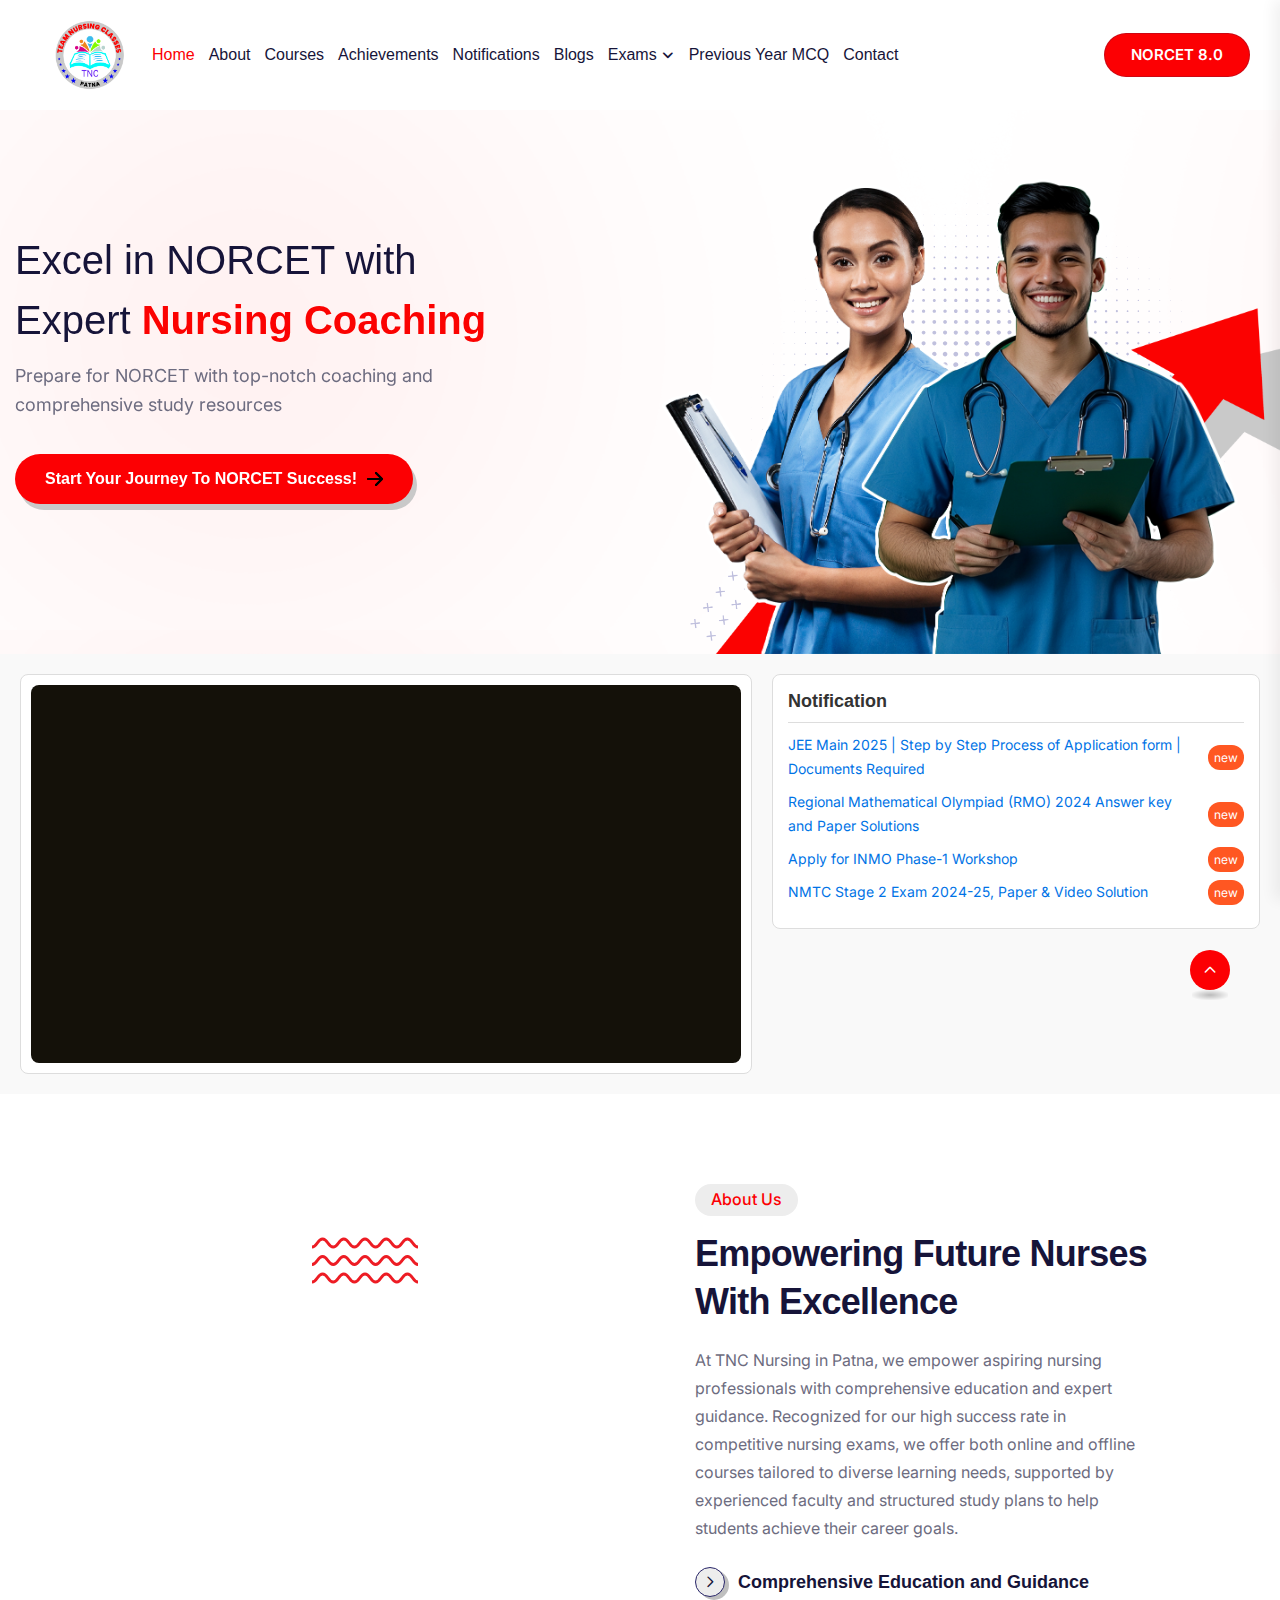
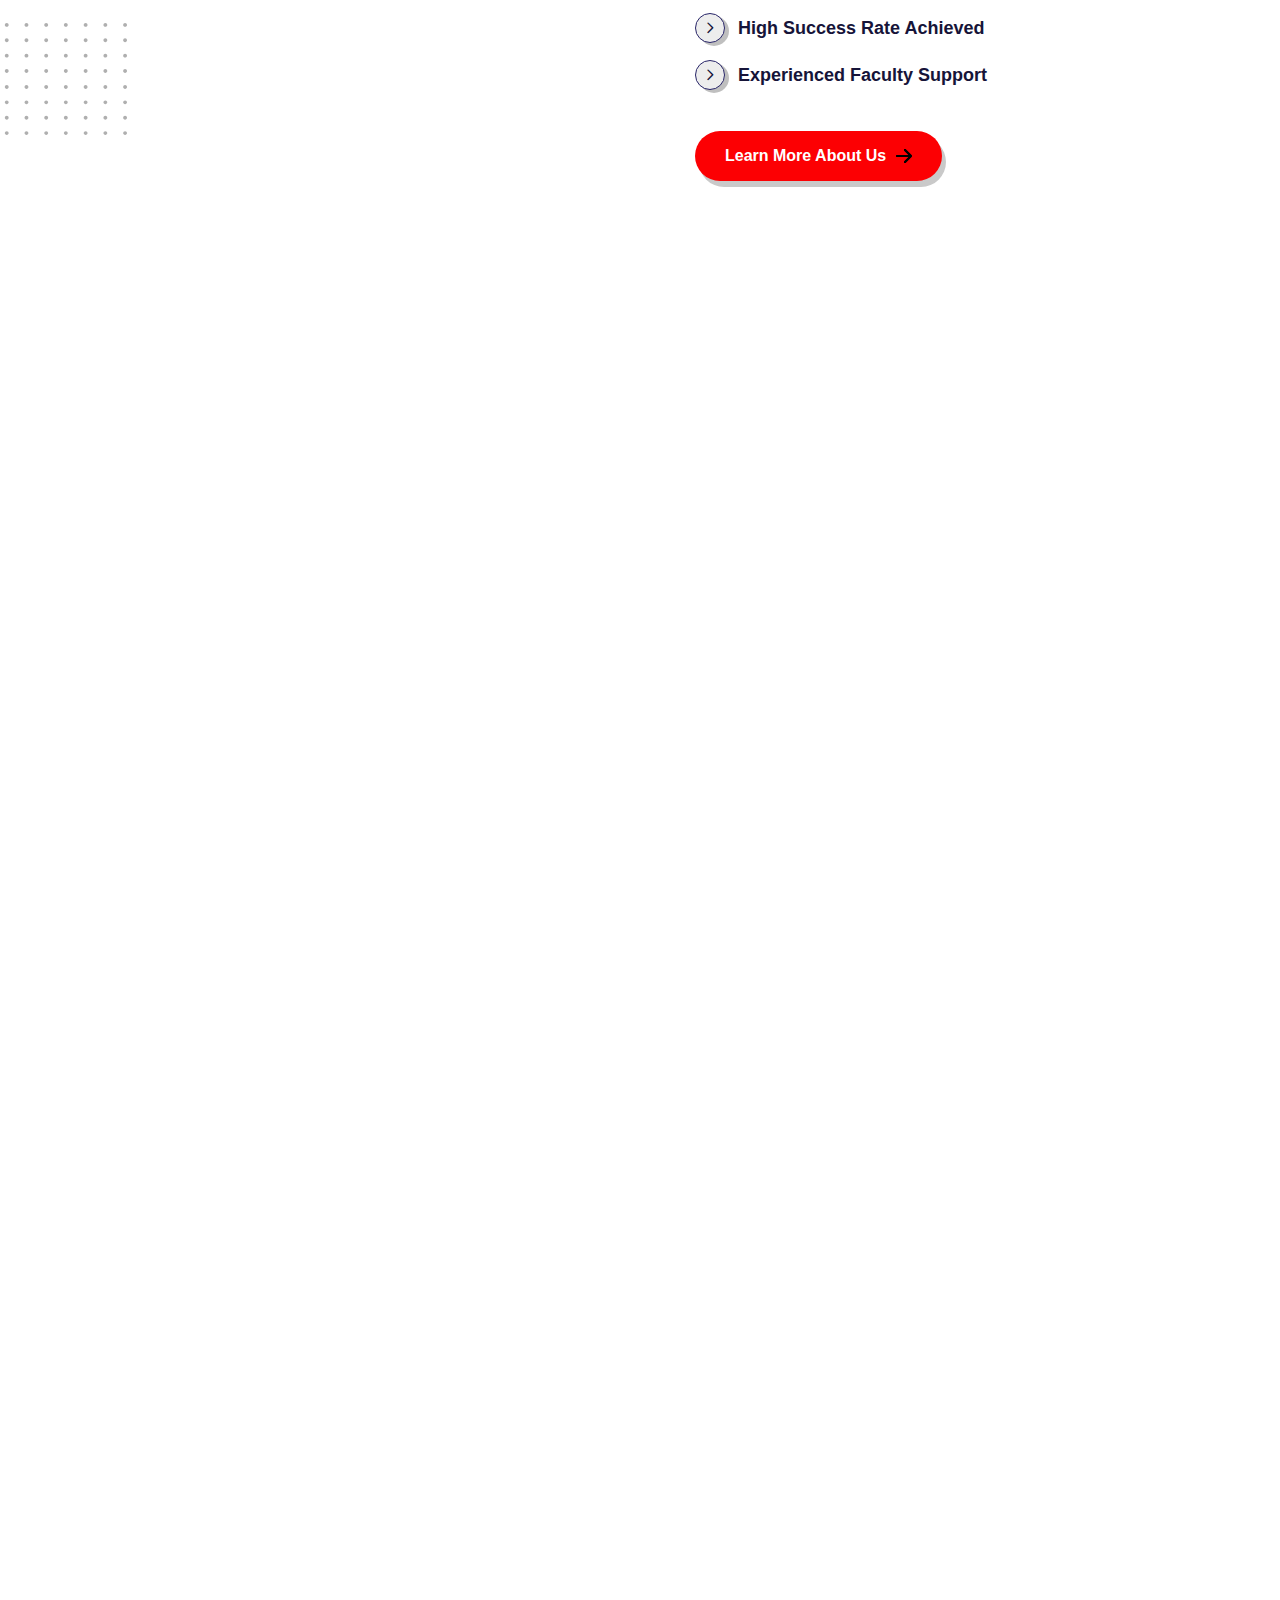
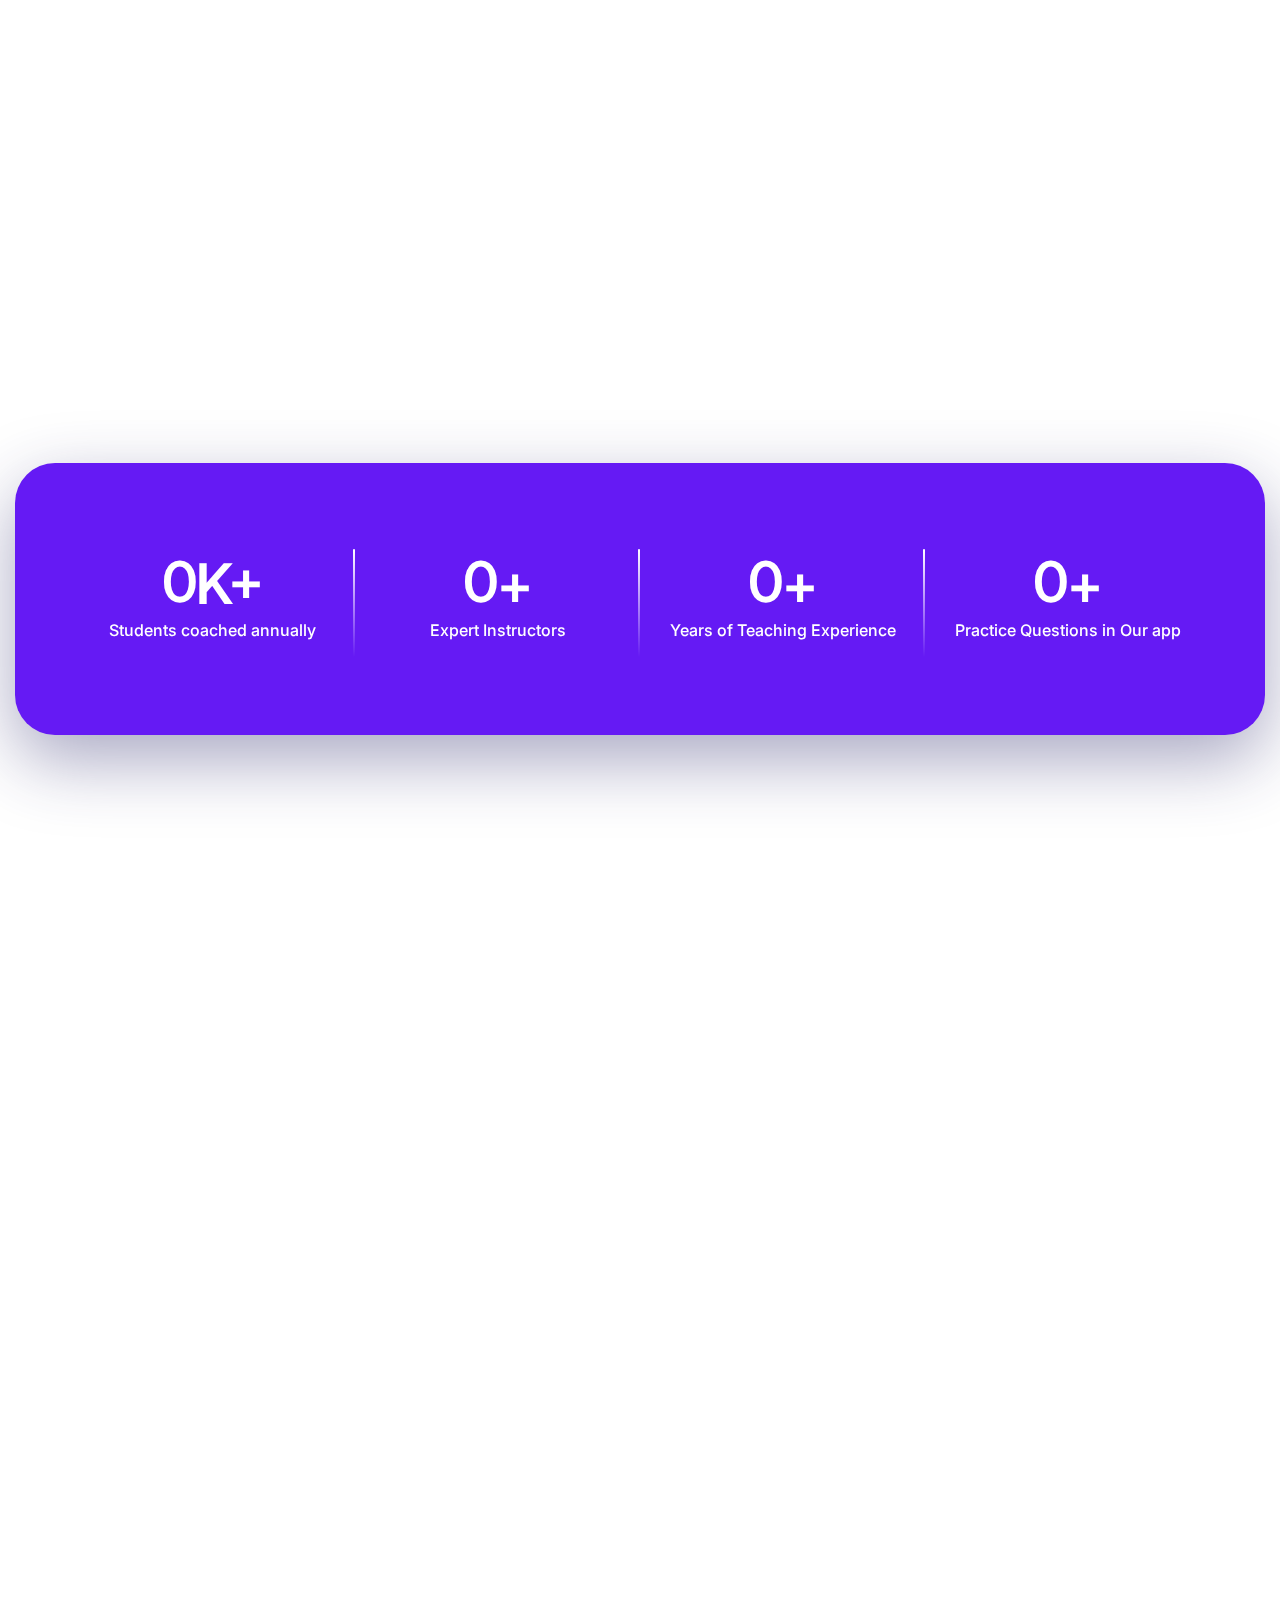
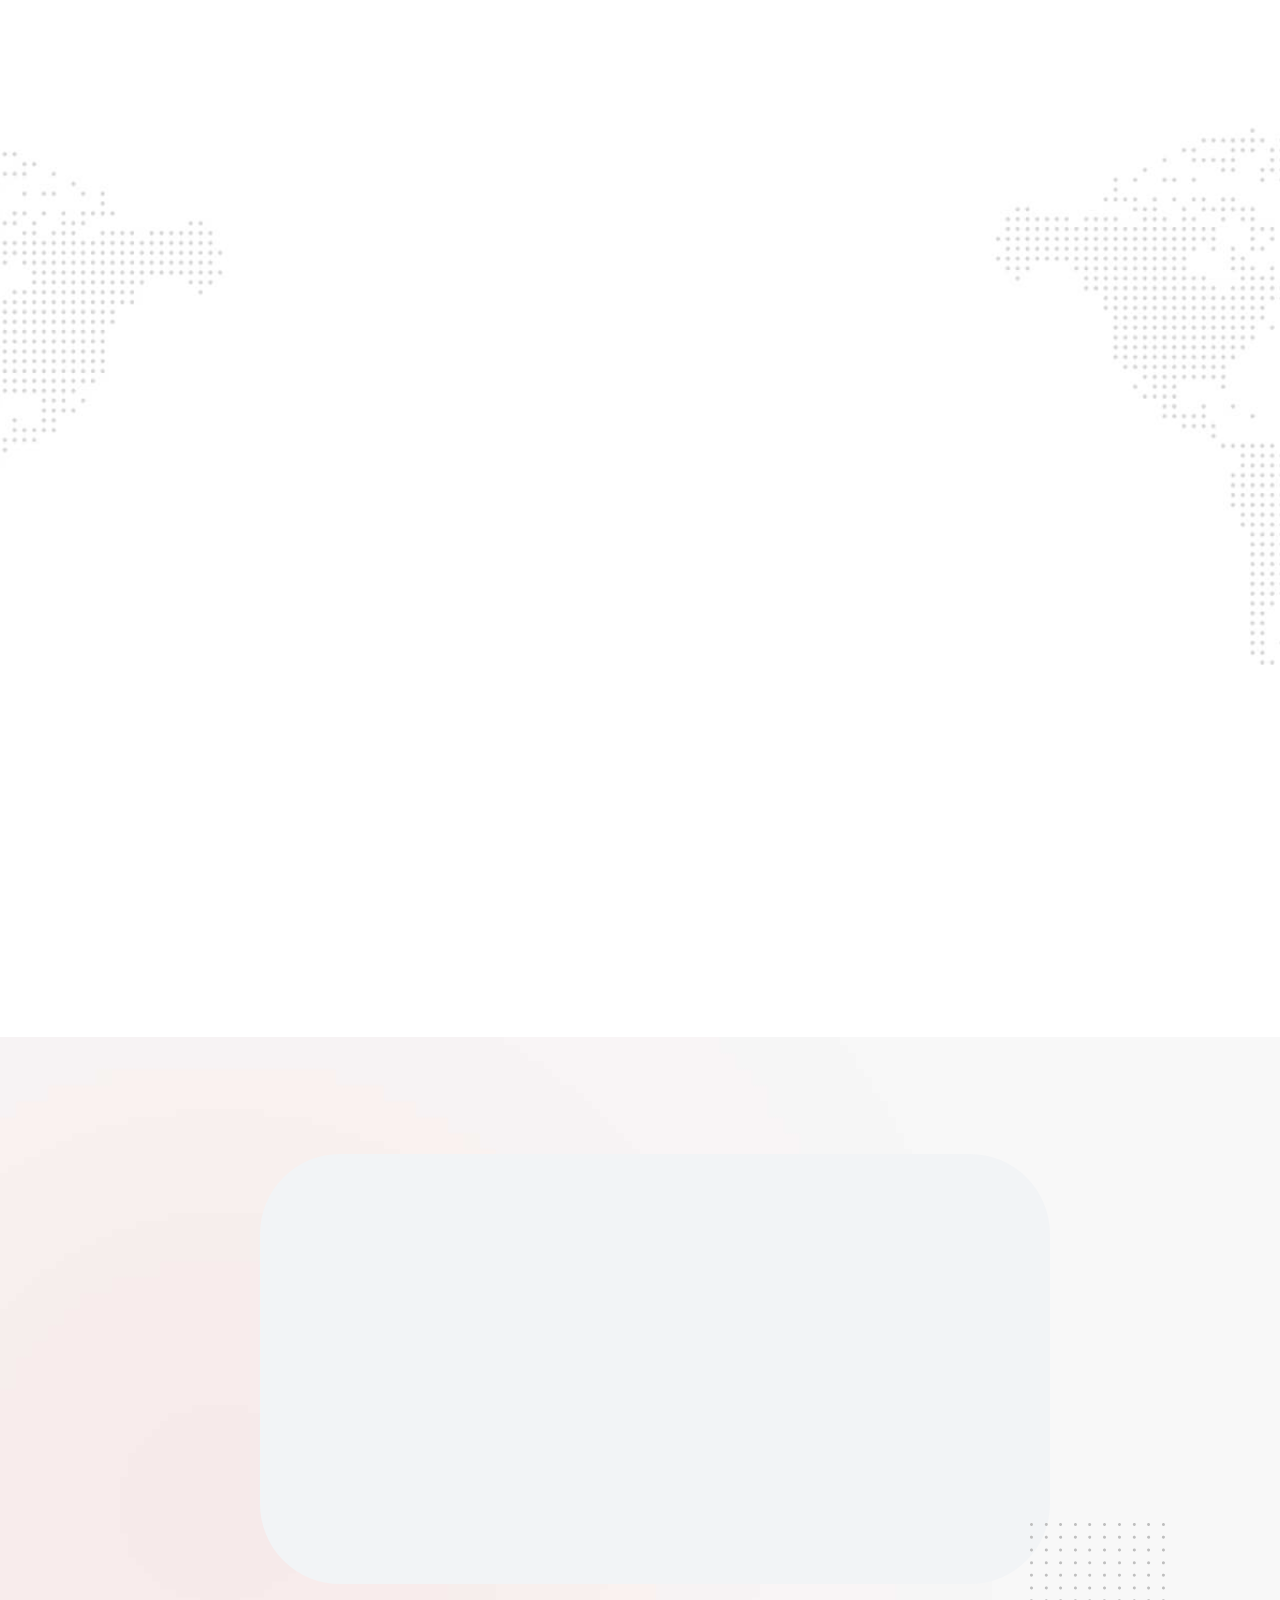
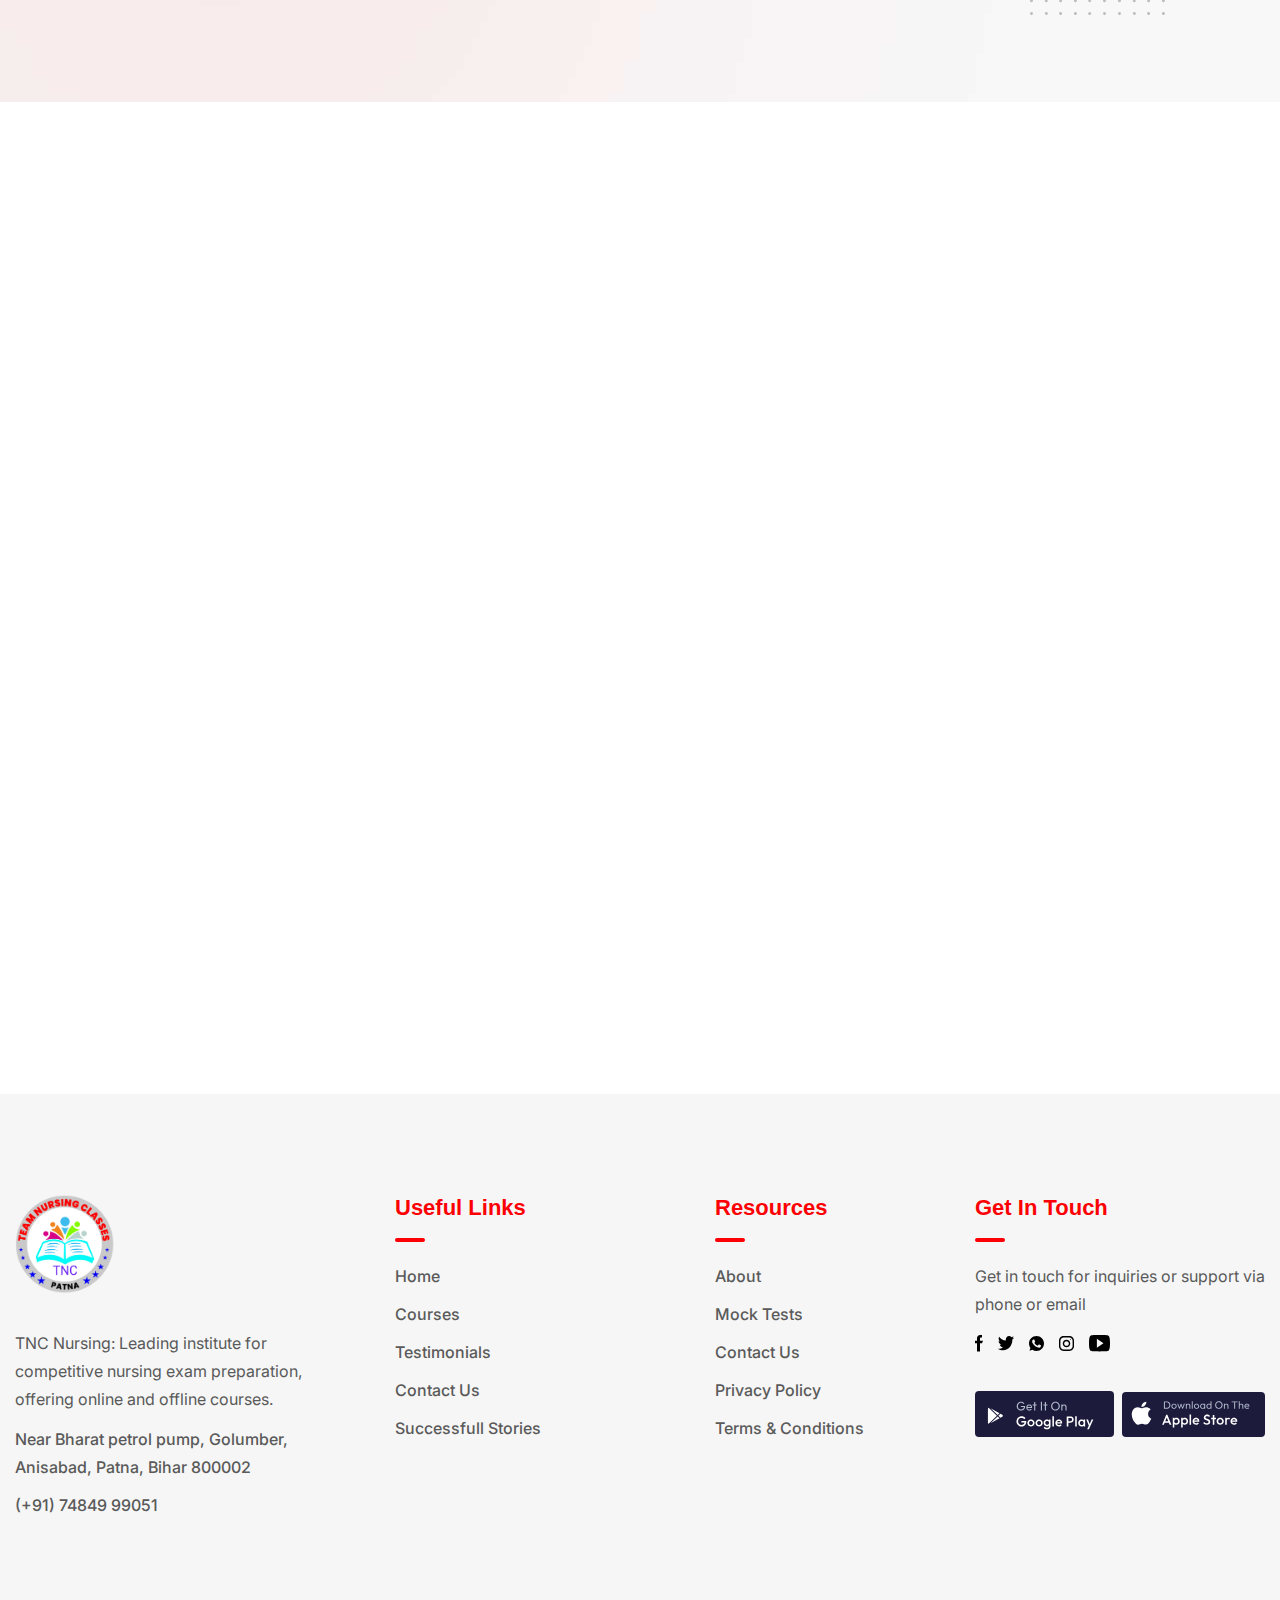
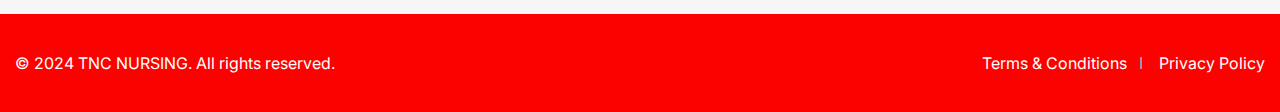
==== index.html @ 0ae8e991 "first commit" ====
<!doctype html>
<html lang="en">

<head>
    <meta charset="utf-8">
    <meta http-equiv="x-ua-compatible" content="ie=edge">
    <title>TNC - Nursing</title>
    <meta name="description" content="">
    <meta name="viewport" content="">

    <link rel="shortcut icon" href="assets/img/favicon.png">

    <!-- CSS here -->
    <link rel="stylesheet" href="assets/css/bootstrap.min.css">
    <link rel="stylesheet" href="assets/css/animate.min.css">
    <link rel="stylesheet" href="assets/css/magnific-popup.css">
    <link rel="stylesheet" href="assets/css/fontawesome-all.min.css">
    <link rel="stylesheet" href="assets/css/flaticon-skillgro.css">
    <link rel="stylesheet" href="assets/css/flaticon-skillgro-new.css">
    <link rel="stylesheet" href="assets/css/swiper-bundle.min.css">
    <link rel="stylesheet" href="assets/css/default-icons.css">
    <link rel="stylesheet" href="assets/css/select2.min.css">
    <link rel="stylesheet" href="assets/css/odometer.css">
    <link rel="stylesheet" href="assets/css/aos.css">
    <link rel="stylesheet" href="assets/css/plyr.css">
    <link rel="stylesheet" href="assets/css/spacing.css">
    <link rel="stylesheet" href="assets/css/main.css">

    <style>
        .video-container {
            position: relative;
            padding-bottom: 56.25%;
            /* 16:9 aspect ratio */
            height: 0;
            overflow: hidden;
            max-width: 100%;
            background: #000;
            margin-bottom: 20px;
        }

        .video-container iframe {
            position: absolute;
            top: 0;
            left: 0;
            width: 100%;
            height: 100%;
        }

        .video-play-button {
            position: absolute;
            z-index: 10;
            top: 50%;
            left: 50%;
            transform: translateX(-50%) translateY(-50%);
            box-sizing: content-box;
            display: block;
            width: 32px;
            height: 44px;
            padding: 18px 20px 18px 28px;
        }

        .video-play-button:before {
            content: "";
            position: absolute;
            z-index: 0;
            left: 50%;
            top: 50%;
            transform: translateX(-50%) translateY(-50%);
            display: block;
            width: 55px;
            height: 55px;
            background: #eb2055;
            border-radius: 50%;
            animation: pulse-border 1100ms ease-out infinite;
        }

        .video-play-button:after {
            content: "";
            position: absolute;
            z-index: 1;
            left: 50%;
            top: 50%;
            transform: translateX(-50%) translateY(-50%);
            display: block;
            width: 60px;
            height: 60px;
            background: #eb2055;
            border-radius: 50%;
            transition: all 200ms;
        }

        .video-play-button span {
            display: block;
            position: relative;
            z-index: 3;
            width: 0;
            height: 0;
            border-left: 19px solid #fff;
            border-top: 12px solid transparent;
            border-bottom: 12px solid transparent;
            top: 10px;
            left: 5px;
        }

        @keyframes pulse-border {
            0% {
                transform: translateX(-50%) translateY(-50%) translateZ(0) scale(1);
                opacity: 1;
            }

            100% {
                transform: translateX(-50%) translateY(-50%) translateZ(0) scale(1.5);
                opacity: 0;
            }
        }
    </style>

</head>

<body>

    <!-- Scroll-top -->
    <button class="scroll__top scroll-to-target" data-target="html">
        <i class="tg-flaticon-arrowhead-up"></i>
    </button>
    <!-- Scroll-top-end-->

    <!-- header-area -->
    <header>
        <!-- <div class="tg-header__top">
            <div class="container custom-container">
                <div class="row">
                    <div class="col-lg-6">
                        <ul class="tg-header__top-info list-wrap">
                            <li><img src="assets/img/icons/map_marker.svg" alt="Icon"> <span>589 5th Ave, NY 10024, USA</span></li>
                            <li><img src="assets/img/icons/envelope.svg" alt="Icon"> <a href="mailto:info@skillgrodemo.com">info@skillgrodemo.com</a></li>
                        </ul>
                    </div>
                    <div class="col-lg-6">
                        <div class="tg-header__top-right">
                            <div class="tg-header__phone">
                                <img src="assets/img/icons/phone.svg" alt="Icon">Call us: <a href="tel:0123456789">+123 599 8989</a>
                            </div>
                            <ul class="tg-header__top-social list-wrap">
                                <li>Follow Us On :</li>
                                <li><a href="#"><i class="fab fa-facebook-f"></i></a></li>
                                <li><a href="#"><i class="fab fa-twitter"></i></a></li>
                                <li><a href="#"><i class="fab fa-whatsapp"></i></a></li>
                                <li><a href="#"><i class="fab fa-linkedin-in"></i></a></li>
                                <li><a href="#"><i class="fab fa-youtube"></i></a></li>
                            </ul>
                        </div>
                    </div>
                </div>
            </div>
        </div> -->
        <div id="header-fixed-height"></div>
        <div id="sticky-header" class="tg-header__area">
            <div class="container custom-container">
                <div class="row">
                    <div class="col-12">
                        <div class="tgmenu__wrap">
                            <nav class="tgmenu__nav">
                                <div class="logo">
                                    <a href="index.html"><img src="assets/img/TNC-logo.png" alt="Logo"
                                            style="width: 70px; margin-left: 40px;"></a>
                                </div>
                                <div class="tgmenu__navbar-wrap tgmenu__main-menu d-none d-xl-flex">
                                    <ul>
                                        <li class="active">
                                            <a href="index.html">Home</a>
                                        </li>
                                        <li>
                                            <a href="about-us.html">About</a>
                                        </li>
                                        <li>
                                            <a href="courses.html">Courses</a>
                                        </li>
                                        <li>
                                            <a href="achievements.html">Achievements</a>
                                        </li>
                                        <li>
                                            <a href="announcements.html">Notifications</a>
                                        </li>
                                        <li>
                                            <a href="blogs.html">Blogs</a>
                                        </li>
                                        <li class="menu-item-has-children"><a href="#">Exams</a>
                                            <ul class="sub-menu">
                                                <li><a href="norcet-exam-details.html">AIIMS NORCET</a></li>
                                                <li><a href="#">Nursing Officer Exams</a></li>
                                                <li><a href="#">CHO</a></li>
                                            </ul>
                                        </li>
                                        <li>
                                            <a href="previous-year-mcq.html">Previous year MCQ</a>
                                        </li>
                                        <li>
                                            <a href="contact.html">Contact</a>
                                        </li>
                                    </ul>
                                </div>
                                <div class="tgmenu__action">
                                    <ul class="list-wrap">
                                        <li class="header-btn login-btn">
                                            <a href="#">NORCET 8.0</a>
                                        </li>
                                    </ul>
                                </div>
                                <!-- <div class="tgmenu__search d-none d-md-block"> 
                                    <form action="#" class="tgmenu__search-form">
                                        <div class="input-grp">
                                            <input type="text" placeholder="Search For Course . . .">
                                            <button type="submit"><i class="flaticon-search"></i></button>
                                        </div>
                                    </form>
                                </div> -->
                                <div class="mobile-nav-toggler"><i class="tg-flaticon-menu-1"></i></div>
                            </nav>
                        </div>
                        <!-- Mobile Menu  -->
                        <div class="tgmobile__menu">
                            <nav class="tgmobile__menu-box">
                                <div class="close-btn"><i class="tg-flaticon-close-1"></i></div>
                                <div class="nav-logo">
                                    <a href="index.html"><img src="assets/img/TNC-logo.png" alt="Logo"></a>
                                </div>
                                <div class="tgmobile__search">
                                    <form action="#">
                                        <input type="text" placeholder="Search here...">
                                        <button><i class="fas fa-search"></i></button>
                                    </form>
                                </div>
                                <div class="tgmobile__menu-outer">
                                    <!--Here Menu Will Come Automatically Via Javascript / Same Menu as in Header-->
                                </div>
                                <div class="social-links">
                                    <ul class="list-wrap">
                                        <li><a href="#"><i class="fab fa-facebook-f"></i></a></li>
                                        <li><a href="#"><i class="fab fa-twitter"></i></a></li>
                                        <li><a href="#"><i class="fab fa-instagram"></i></a></li>
                                        <li><a href="#"><i class="fab fa-linkedin-in"></i></a></li>
                                        <li><a href="#"><i class="fab fa-youtube"></i></a></li>
                                    </ul>
                                </div>
                            </nav>
                        </div>
                        <div class="tgmobile__menu-backdrop"></div>
                        <!-- End Mobile Menu -->
                    </div>
                </div>
            </div>
        </div>
    </header>
    <!-- header-area-end -->

    <!-- Popup form starts  -->
    <div class="popup-overlay" id="popupOverlay">
        <div class="popup-content">
            <button class="popup-close-btn" id="popupCloseBtn">&times;</button>
            <h2 class="popup-title">Stay Updated!</h2>
            <p class="popup-description">Subscribe to our newsletter and get the latest updates.</p>
            <form class="popup-form" id="popupForm">
                <input type="text" id="popupName" class="popup-input" placeholder="Your Name" required />
                <input type="email" id="popupEmail" class="popup-input" placeholder="Your Email" required />
                <button type="submit" class="popup-submit-btn">Subscribe</button>
            </form>
        </div>
    </div>
    <!-- Popup form ends -->

    <!-- main-area -->
    <main class="main-area fix">

        <!-- banner-area -->
        <section class="banner-area banner-bg tg-motion-effects" data-background="assets/img/banner/banner_bg.png">
            <div class="container">
                <div class="row justify-content-between align-items-start">
                    <div class="col-xl-5 col-lg-6">
                        <div class="banner__content">
                            <h3 class="title tg-svg" data-aos="fade-right" data-aos-delay="400">
                                Excel in NORCET with
                                <br>Expert <b style="color: #fb0201;">Nursing Coaching</b>
                            </h3>
                            <p data-aos="fade-right" data-aos-delay="600">Prepare for NORCET with top-notch coaching and
                                comprehensive study resources</p>
                            <div class="banner__btn-wrap" data-aos="fade-right" data-aos-delay="800">
                                <a href="contact.html" class="btn arrow-btn">Start Your Journey to NORCET Success!<img
                                        src="assets/img/icons/right_arrow.svg" alt="img" class="injectable"></a>
                            </div>
                        </div>
                    </div>
                    <div class="col-lg-6">
                        <div class="banner__images">
                            <img src="assets/img/banner/banner_img.png" alt="img" class="main-img" data-aos="fade-up"
                                data-aos-delay="200">
                            <div class="shape big-shape" data-aos="fade-up-right" data-aos-delay="600">
                                <img src="assets/img/banner/banner_shape01.png" alt="shape" class="tg-motion-effects1">
                            </div>
                            <img src="assets/img/banner/bg_dots.svg" alt="shape" class="shape bg-dots">
                            <img src="assets/img/banner/banner_shape02.png" alt="shape"
                                class="shape small-shape tg-motion-effects3">
                        </div>
                    </div>
                </div>
            </div>
            <!-- <img src="assets/img/banner/banner_shape01.svg" alt="shape" class="line-shape" data-aos="fade-right" data-aos-delay="1600"> -->
        </section>
        <!-- banner-area-end -->

        <!-- New Section starts  -->
        <section class="custom-section">
            <div class="custom-section-grid">
                <!-- Video Slider Section -->
                <div class="custom-video-slider">
                    <div class="custom-swiper-container">
                        <div class="swiper-wrapper">
                            <!-- Video 1 -->
                            <div class="swiper-slide">
                                <iframe src="https://www.youtube.com/embed/dQw4w9WgXcQ" title="YouTube video"
                                    class="custom-video-iframe" frameborder="0"
                                    allow="accelerometer; autoplay; clipboard-write; encrypted-media; gyroscope; picture-in-picture"
                                    allowfullscreen></iframe>
                            </div>
                            <!-- Video 2 -->
                            <div class="swiper-slide">
                                <iframe src="https://www.youtube.com/embed/3JZ_D3ELwOQ" title="YouTube video"
                                    class="custom-video-iframe" frameborder="0"
                                    allow="accelerometer; autoplay; clipboard-write; encrypted-media; gyroscope; picture-in-picture"
                                    allowfullscreen></iframe>
                            </div>
                            <!-- Video 3 -->
                            <div class="swiper-slide">
                                <iframe src="https://www.youtube.com/embed/tgbNymZ7vqY" title="YouTube video"
                                    class="custom-video-iframe" frameborder="0"
                                    allow="accelerometer; autoplay; clipboard-write; encrypted-media; gyroscope; picture-in-picture"
                                    allowfullscreen></iframe>
                            </div>
                        </div>

                        <!-- Swiper Navigation -->
                        <div class="custom-swiper-button-next"></div>
                        <div class="custom-swiper-button-prev"></div>
                    </div>
                </div>

                <!-- Notification Section -->
                <div class="custom-notifications">
                    <h3 class="custom-notifications-title">Notification</h3>
                    <ul class="custom-notifications-list">
                        <li class="custom-notification-item">
                            <a href="#" class="custom-notification-link">
                                JEE Main 2025 | Step by Step Process of Application form | Documents Required
                                <span class="custom-badge">new</span>
                            </a>
                        </li>
                        <li class="custom-notification-item">
                            <a href="#" class="custom-notification-link">
                                Regional Mathematical Olympiad (RMO) 2024 Answer key and Paper Solutions
                                <span class="custom-badge">new</span>
                            </a>
                        </li>
                        <li class="custom-notification-item">
                            <a href="#" class="custom-notification-link">
                                Apply for INMO Phase-1 Workshop
                                <span class="custom-badge">new</span>
                            </a>
                        </li>
                        <li class="custom-notification-item">
                            <a href="#" class="custom-notification-link">
                                NMTC Stage 2 Exam 2024-25, Paper & Video Solution
                                <span class="custom-badge">new</span>
                            </a>
                        </li>
                    </ul>
                </div>
            </div>
        </section>
        <!-- New section ends  -->

        <!-- choose-area -->
        <section class="choose__area-four tg-motion-effects section-py-140">
            <div class="container">
                <div class="row align-items-center justify-content-center">
                    <div class="col-lg-6 col-md-10">
                        <div class="choose__img-four">
                            <div class="left__side">
                                <img src="assets/img/others/h7_choose_img01.jpg" alt="img" data-aos="fade-down"
                                    data-aos-delay="200">
                                <img src="assets/img/others/h7_choose_img02.jpg" alt="img" data-aos="fade-up"
                                    data-aos-delay="200">
                            </div>
                            <div class="right__side" data-aos="fade-left" data-aos-delay="400">
                                <img src="assets/img/others/h7_choose_img03.jpg" alt="img">
                                <a href="https://youtu.be/Txk7RiL9i0Y?si=NzRyi4B-Pbv5OBOJ" class="popup-video"><i
                                        class="fas fa-play"></i></a>
                            </div>
                            <img src="assets/img/others/h7_choose_shape01.svg" alt="shape"
                                class="shape shape-one tg-motion-effects4">
                            <img src="assets/img/others/h7_choose_shape02.svg" alt="shape" class="shape shape-two">
                            <!-- <img src="assets/img/others/h7_choose_shape03.svg" alt="shape" class="shape shape-three tg-motion-effects7"> -->
                        </div>
                    </div>
                    <div class="col-lg-6">
                        <div class="choose__content-four">
                            <div class="section__title mb-20">
                                <span class="sub-title">About Us</span>
                                <h2 class="title bold">Empowering Future Nurses with Excellence</h2>
                            </div>
                            <p>At TNC Nursing in Patna, we empower aspiring nursing professionals with comprehensive
                                education and expert guidance. Recognized for our high success rate in competitive
                                nursing exams, we offer both online and offline courses tailored to diverse learning
                                needs, supported by experienced faculty and structured study plans to help students
                                achieve their career goals.</p>
                            <ul class="about__info-list list-wrap">
                                <li class="about__info-list-item">
                                    <i class="flaticon-angle-right"></i>
                                    <p class="content">Comprehensive Education and Guidance</p>
                                </li>
                                <li class="about__info-list-item">
                                    <i class="flaticon-angle-right"></i>
                                    <p class="content">High Success Rate Achieved</p>
                                </li>
                                <li class="about__info-list-item">
                                    <i class="flaticon-angle-right"></i>
                                    <p class="content">Experienced Faculty Support</p>
                                </li>
                            </ul>
                            <div class="tg-button-wrap">
                                <a href="about-us.html" class="btn arrow-btn">Learn More About Us<img
                                        src="assets/img/icons/right_arrow.svg" alt="img" class="injectable"></a>
                            </div>
                        </div>
                    </div>
                </div>
            </div>
        </section>
        <!-- choose-area-end -->



        <!-- course-area -->
        <section class="courses-area section-pt-120 section-pb-90" data-background="assets/img/bg/courses_bg.jpg"
            data-aos="fade-up" data-aos-delay="200">
            <div class="container">
                <div class="section__title-wrap">
                    <div class="row justify-content-center">
                        <div class="col-lg-6">
                            <div class="section__title text-center mb-40">
                                <span class="sub-title">Our Courses</span>
                                <h2 class="title">Unlock Your Potential with Our Courses!</h2>
                                <p class="desc">Explore our diverse courses designed to equip you with the knowledge and
                                    skills needed for a successful nursing career. </p>
                            </div>
                        </div>
                    </div>
                </div>
                <div class="tab-content" id="courseTabContent" data-aos="fade-up" data-aos-delay="400">
                    <div class="tab-pane fade show active" id="all-tab-pane" role="tabpanel" aria-labelledby="all-tab"
                        tabindex="0">
                        <div class="swiper courses-swiper-active">
                            <div class="swiper-wrapper">
                                <div class="swiper-slide">
                                    <div class="courses__item shine__animate-item">
                                        <div class="courses__item-thumb">
                                            <a href="course-details.html" class="shine__animate-link">
                                                <img src="assets/img/courses/course_thumb01.jpg" alt="img">
                                            </a>
                                        </div>
                                        <div class="courses__item-content">
                                            <ul class="courses__item-meta list-wrap">
                                                <li class="courses__item-tag">
                                                    <a href="course.html">NORCET</a>
                                                </li>
                                                <!-- <li class="avg-rating"><i class="fas fa-star"></i> (4.8 Reviews)</li> -->
                                            </ul>
                                            <h5 class="title"><a href="course-details.html">NORCET Preparation Course
                                                    2024</a></h5>
                                            <p class="author">Intensive training for success in the NORCET exam awaits
                                                you</p>
                                            <div class="courses__item-bottom">
                                                <div class="button">
                                                    <a href="course-details.html">
                                                        <span class="text">Enroll Now</span>
                                                        <i class="flaticon-arrow-right"></i>
                                                    </a>
                                                </div>
                                                <!-- <h5 class="price">$15.00</h5> -->
                                            </div>
                                        </div>
                                    </div>
                                </div>
                                <div class="swiper-slide">
                                    <div class="courses__item shine__animate-item">
                                        <div class="courses__item-thumb">
                                            <a href="course-details.html" class="shine__animate-link">
                                                <img src="assets/img/courses/course_thumb02.jpg" alt="img">
                                            </a>
                                        </div>
                                        <div class="courses__item-content">
                                            <ul class="courses__item-meta list-wrap">
                                                <li class="courses__item-tag">
                                                    <a href="course.html">Nursing</a>
                                                </li>
                                                <!-- <li class="avg-rating"><i class="fas fa-star"></i> (4.5 Reviews)</li> -->
                                            </ul>
                                            <h5 class="title"><a href="course-details.html">RRB Staff Nursing Exam 2024
                                                    Preparation</a></h5>
                                            <p class="author">Focused training for success in RRB Staff Nurse exams</p>
                                            <div class="courses__item-bottom">
                                                <div class="button">
                                                    <a href="course-details.html">
                                                        <span class="text">Enroll Now</span>
                                                        <i class="flaticon-arrow-right"></i>
                                                    </a>
                                                </div>
                                            </div>
                                        </div>
                                    </div>
                                </div>
                                <div class="swiper-slide">
                                    <div class="courses__item shine__animate-item">
                                        <div class="courses__item-thumb">
                                            <a href="course-details.html" class="shine__animate-link">
                                                <img src="assets/img/courses/course_thumb03.jpg" alt="img">
                                            </a>
                                        </div>
                                        <div class="courses__item-content">
                                            <ul class="courses__item-meta list-wrap">
                                                <li class="courses__item-tag">
                                                    <a href="course.html">Nursing</a>
                                                </li>
                                            </ul>
                                            <h5 class="title"><a href="course-details.html">KGMU Nursing Exam
                                                    Preparation 2024</a></h5>
                                            <p class="author">Comprehensive preparation for KGMU nursing entrance exam
                                                success</p>
                                            <div class="courses__item-bottom">
                                                <div class="button">
                                                    <a href="course-details.html">
                                                        <span class="text">Enroll Now</span>
                                                        <i class="flaticon-arrow-right"></i>
                                                    </a>
                                                </div>
                                            </div>
                                        </div>
                                    </div>
                                </div>
                                <div class="swiper-slide">
                                    <div class="courses__item shine__animate-item">
                                        <div class="courses__item-thumb">
                                            <a href="course-details.html" class="shine__animate-link">
                                                <img src="assets/img/courses/course_thumb04.jpg" alt="img">
                                            </a>
                                        </div>
                                        <div class="courses__item-content">
                                            <ul class="courses__item-meta list-wrap">
                                                <li class="courses__item-tag">
                                                    <a href="course.html">Nursing</a>
                                                </li>
                                            </ul>
                                            <h5 class="title"><a href="course-details.html">State-level Nursing Exam
                                                    Preparation 2024</a></h5>
                                            <p class="author">Tailored courses to excel in state-specific nursing
                                                entrance exams</p>
                                            <div class="courses__item-bottom">
                                                <div class="button">
                                                    <a href="course-details.html">
                                                        <span class="text">Enroll Now</span>
                                                        <i class="flaticon-arrow-right"></i>
                                                    </a>
                                                </div>
                                            </div>
                                        </div>
                                    </div>
                                </div>
                                <div class="swiper-slide">
                                    <div class="courses__item shine__animate-item">
                                        <div class="courses__item-thumb">
                                            <a href="course-details.html" class="shine__animate-link">
                                                <img src="assets/img/courses/course_thumb05.jpg" alt="img">
                                            </a>
                                        </div>
                                        <div class="courses__item-content">
                                            <ul class="courses__item-meta list-wrap">
                                                <li class="courses__item-tag">
                                                    <a href="course.html">NORCET</a>
                                                </li>
                                            </ul>
                                            <h5 class="title"><a href="course-details.html">NORCET Preparation Course
                                                    2024</a></h5>
                                            <p class="author">Intensive training for success in the NORCET exam awaits
                                                you</p>
                                            <div class="courses__item-bottom">
                                                <div class="button">
                                                    <a href="course-details.html">
                                                        <span class="text">Enroll Now</span>
                                                        <i class="flaticon-arrow-right"></i>
                                                    </a>
                                                </div>
                                            </div>
                                        </div>
                                    </div>
                                </div>
                                <div class="swiper-slide">
                                    <div class="courses__item shine__animate-item">
                                        <div class="courses__item-thumb">
                                            <a href="course-details.html" class="shine__animate-link">
                                                <img src="assets/img/courses/course_thumb06.jpg" alt="img">
                                            </a>
                                        </div>
                                        <div class="courses__item-content">
                                            <ul class="courses__item-meta list-wrap">
                                                <li class="courses__item-tag">
                                                    <a href="course.html">Railway</a>
                                                </li>
                                            </ul>
                                            <h5 class="title"><a href="course-details.html">RRB Staff Nursing Exam 2024
                                                    Preparation</a></h5>
                                            <p class="author">Focused training for success in RRB Staff Nurse exams</p>
                                            <div class="courses__item-bottom">
                                                <div class="button">
                                                    <a href="course-details.html">
                                                        <span class="text">Enroll Now</span>
                                                        <i class="flaticon-arrow-right"></i>
                                                    </a>
                                                </div>
                                            </div>
                                        </div>
                                    </div>
                                </div>
                            </div>
                        </div>
                        <div class="courses__nav">
                            <div class="courses-button-prev"><i class="flaticon-arrow-right"></i></div>
                            <div class="courses-button-next"><i class="flaticon-arrow-right"></i></div>
                        </div>
                    </div>

                </div>
            </div>
        </section>
        <!-- course-area-end -->

        <!-- features-area -->
        <section class="instructor__area" data-aos="fade-up" data-aos-delay="200">
            <div class="container">
                <div class="row justify-content-center">
                    <div class="col-xl-6 col-lg-8">
                        <div class="section__title text-center mb-40">
                            <span class="sub-title">Why Choose Us?</span>
                            <h2 class="title">Choose Excellence: Join TNC Nursing</h2>
                            <p>Join TNC Nursing for expert guidance, proven success, <br> and tailored learning
                                experiences.</p>
                        </div>
                    </div>
                </div>
                <div class="features__item-wrap">
                    <div class="row justify-content-center">
                        <div class="col-lg-4 col-md-6" data-aos="fade-right" data-aos-delay="200">
                            <div class="features__item-two">
                                <div class="features__content-two">
                                    <div class="content-top">
                                        <div class="features__icon-two">
                                            <img src="assets/img/icons/h2_features_icon01.svg" alt="img"
                                                class="injectable">
                                        </div>
                                        <h2 class="title">Expert Faculty</h2>
                                    </div>
                                    <p>Gain insights from experienced professionals with vast expertise in nursing
                                        education and practice.</p>
                                </div>
                                <div class="features__item-shape">
                                    <img src="assets/img/others/features_item_shape.svg" alt="img" class="injectable">
                                </div>
                            </div>
                        </div>
                        <div class="col-lg-4 col-md-6" data-aos="fade-up" data-aos-delay="250">
                            <div class="features__item-two">
                                <div class="features__content-two">
                                    <div class="content-top">
                                        <div class="features__icon-two">
                                            <img src="assets/img/icons/h2_features_icon02.svg" alt="img"
                                                class="injectable">
                                        </div>
                                        <h2 class="title">Proven Success</h2>
                                    </div>
                                    <p>Achieve your professional career goals with our exceptional high success rate in
                                        competitive nursing exams.</p>
                                </div>
                                <div class="features__item-shape">
                                    <img src="assets/img/others/features_item_shape.svg" alt="img" class="injectable">
                                </div>
                            </div>
                        </div>
                        <div class="col-lg-4 col-md-6" data-aos="fade-left" data-aos-delay="300">
                            <div class="features__item-two">
                                <div class="features__content-two">
                                    <div class="content-top">
                                        <div class="features__icon-two">
                                            <img src="assets/img/icons/h2_features_icon03.svg" alt="img"
                                                class="injectable">
                                        </div>
                                        <h2 class="title">Comprehensive Resources</h2>
                                    </div>
                                    <p>Access a comprehensive range of study materials, practice exams, interactive
                                        quizzes, and online learning tools.</p>
                                </div>
                                <div class="features__item-shape">
                                    <img src="assets/img/others/features_item_shape.svg" alt="img" class="injectable">
                                </div>
                            </div>
                        </div>
                    </div>
                </div>
            </div>
        </section>
        <!-- features-area-end -->

        <!-- fact-area -->
        <section class="fact__area">
            <div class="container">
                <div class="fact__inner-wrap">
                    <div class="row">
                        <div class="col-lg-3 col-6">
                            <div class="fact__item">
                                <h2 class="count"><span class="odometer" data-count="10"></span>K+</h2>
                                <p>Students coached annually</p>
                            </div>
                        </div>
                        <div class="col-lg-3 col-6">
                            <div class="fact__item">
                                <h2 class="count"><span class="odometer" data-count="30"></span>+</h2>
                                <p>Expert Instructors</p>
                            </div>
                        </div>
                        <div class="col-lg-3 col-6">
                            <div class="fact__item">
                                <h2 class="count"><span class="odometer" data-count="15"></span>+</h2>
                                <p>Years of Teaching Experience</p>
                            </div>
                        </div>
                        <div class="col-lg-3 col-6">
                            <div class="fact__item">
                                <h2 class="count"><span class="odometer" data-count="2000"></span>+</h2>
                                <p>Practice Questions in Our app</p>
                            </div>
                        </div>
                    </div>
                </div>
            </div>
        </section>
        <!-- fact-area-end -->

        <!-- Achievements Slider -->
        <section class="faq__area" data-aos="fade-up" data-aos-delay="200">
            <div class="container">
                <div class="section__title-wrap">
                    <div class="row justify-content-center">
                        <div class="col-lg-6">
                            <div class="section__title text-center mb-40">
                                <h2 class="title">Latest Achievements: <br> Proud Moments</h2>
                                <p class="desc">Our students have achieved remarkable results, showcasing their
                                    dedication and hard work. We celebrate their successes and commitment to excellence
                                    at TNC Nursing.</p>

                            </div>
                        </div>
                    </div>
                </div>
                <div class="slider" data-aos="fade-right" data-aos-delay="200">
                    <div class="slide_viewer">
                        <div class="slide_group">
                            <div class="slide">
                                <img src="assets/img/others/Slider-1.jpg" alt="">
                            </div>
                            <div class="slide">
                                <img src="assets/img/others/Slider-2.jpg" alt="">
                            </div>
                            <div class="slide">
                                <img src="assets/img/others/Slider-1.jpg" alt="">
                            </div>
                            <div class="slide">
                                <img src="assets/img/others/Slider-2.jpg" alt="">
                            </div>
                        </div>
                    </div>
                </div><!-- End // .slider -->

                <div class="slide_buttons">
                </div>


            </div>

        </section>
        <!-- Achievements Slider-end -->



        <!-- testimonial-area -->

        <section class="testimonial__area-two section-py-120 testimonial__bg"
            data-background="assets/img/bg/testimonials_bg.jpg">
            <div class="container" data-aos="fade-up" data-aos-delay="200">
                <div class="row justify-content-center">
                    <div class="col-xl-5">
                        <div class="section__title text-center mb-50">
                            <span class="sub-title">Our Testimonials</span>
                            <h2 class="title">Voices of Our Success</h2>
                        </div>
                    </div>
                </div>
                <div class="row" data-aos="fade-up" data-aos-delay="300">
                    <div class="col-12">
                        <div class="testimonial__item-wrap">
                            <div class="swiper-container testimonial-swiper-active-two">
                                <div class="swiper-wrapper">
                                    <div class="swiper-slide">
                                        <div class="testimonial__item-two">
                                            <div class="video-container">
                                                <iframe
                                                    src="https://www.youtube.com/embed/Yd73b7IMRYw?si=Y_wHgpDk8jXKZUbw&mute=1&controls=1"
                                                    frameborder="0" allowfullscreen></iframe>
                                            </div>
                                            <div class="courses__item-thumb">
                                                <!-- Replace the img with iframe and add controls parameter -->
                                                <!-- Play Button -->
                                                <!-- <a id="play-video" class="video-play-button" href="https://www.youtube.com/embed/Yd73b7IMRYw?si=Y_wHgpDk8jXKZUbw" data-toggle="modal" data-target="#savoybeachhotel">
                                                            <span></span>
                                                        </a> -->
                                            </div>
                                            <div class="testimonial__content-two">
                                                <p>I am Sakshi Thakur, and I secured AIR 176 in NORCET 6.0. Thanks to
                                                    TNC Nursing for their excellent coaching and support. The dedicated
                                                    teachers and comprehensive study materials helped me achieve my
                                                    goal!</p>
                                            </div>
                                            <div class="testimonial__author testimonial__author-two">
                                                <div class="testimonial__author-thumb testimonial__author-thumb-two">
                                                    <img src="assets/img/others/testi_author01.png" alt="img">
                                                </div>
                                                <div
                                                    class="testimonial__author-content testimonial__author-content-two">
                                                    <h2 class="title">Sakshi Thakur</h2>
                                                    <span>AIR 176, NORCET 6.0</span>
                                                </div>
                                            </div>
                                        </div>
                                    </div>

                                    <div class="swiper-slide">
                                        <div class="testimonial__item-two">
                                            <div class="video-container">
                                                <iframe
                                                    src="https://www.youtube.com/embed/3QhxfqN19jU?si=8ogA2Q_hlP1BlrpX&mute=1&controls=1"
                                                    frameborder="0" allowfullscreen></iframe>
                                            </div>
                                            <div class="testimonial__content-two">
                                                <p>I’m Anita Kumbar, and I’m proud to have achieved AIR 165 in NORCET
                                                    6.0! I owe my success to TNC Nursing. Their dedicated teachers and
                                                    comprehensive materials made a significant difference in my
                                                    preparation for the exam.</p>
                                            </div>
                                            <div class="testimonial__author testimonial__author-two">
                                                <div class="testimonial__author-thumb testimonial__author-thumb-two">
                                                    <img src="assets/img/others/testi_author02.png" alt="img">
                                                </div>
                                                <div
                                                    class="testimonial__author-content testimonial__author-content-two">
                                                    <h2 class="title">Anita Kumbar</h2>
                                                    <span>AIR 165, NORCET 6.0</span>
                                                </div>
                                            </div>
                                        </div>
                                    </div>

                                    <div class="swiper-slide">
                                        <div class="testimonial__item-two">
                                            <div class="video-container">
                                                <iframe
                                                    src="https://www.youtube.com/embed/Txk7RiL9i0Y?si=CNODKh3FlkUAfYu&mute=1&controls=1"
                                                    frameborder="0" allowfullscreen></iframe>
                                            </div>
                                            <div class="testimonial__content-two">
                                                <p>I’m Kapil Sharma, and I achieved AIR 06 in UPUMS 6.0. I’m grateful to
                                                    TNC Nursing for their incredible support and quality education.
                                                    Their dedicated teachers and resources made a big difference in my
                                                    preparation. Thank you, TNC!</p>
                                            </div>
                                            <div class="testimonial__author testimonial__author-two">
                                                <div class="testimonial__author-thumb testimonial__author-thumb-two">
                                                    <img src="assets/img/others/testi_author03.png" alt="img">
                                                </div>
                                                <div
                                                    class="testimonial__author-content testimonial__author-content-two">
                                                    <h2 class="title">Kapil Sharma</h2>
                                                    <span>AIR 06, UPUMS</span>
                                                </div>
                                            </div>
                                        </div>
                                    </div>
                                    <div class="swiper-slide">
                                        <div class="testimonial__item-two">
                                            <div class="video-container">
                                                <iframe
                                                    src="https://www.youtube.com/embed/P0bXUZXSgg0?si=0xfNp9WpBEyN4-oe&mute=1&controls=1"
                                                    frameborder="0" allowfullscreen></iframe>
                                            </div>
                                            <div class="testimonial__content-two">
                                                <p>I am proud to share that Hemanth Kumar Suman from TNC Nursing
                                                    achieved AIR 161 in NORCET 6.0. His hard work and dedication truly
                                                    paid off. TNC provided excellent guidance, and I believe many more
                                                    will follow in his footsteps!</p>
                                            </div>
                                            <div class="testimonial__author testimonial__author-two">
                                                <div class="testimonial__author-thumb testimonial__author-thumb-two">
                                                    <img src="assets/img/others/testi_author04.png" alt="img">
                                                </div>
                                                <div
                                                    class="testimonial__author-content testimonial__author-content-two">
                                                    <h2 class="title">Hemanth Kumar Suman</h2>
                                                    <span>AIR 161, NORCET 6.0</span>
                                                </div>
                                            </div>
                                        </div>
                                    </div>

                                    <div class="swiper-slide">
                                        <div class="testimonial__item-two">
                                            <div class="video-container">
                                                <iframe
                                                    src="https://www.youtube.com/embed/w_DXNcQxaF8?si=dMeFGkBsKeRp86Ii&mute=1&controls=1"
                                                    frameborder="0" allowfullscreen></iframe>
                                            </div>
                                            <div class="testimonial__content-two">
                                                <p>I am Nisha Sharma from TNC Nursing. Securing AIR 163 in NORCET 6.0 is
                                                    a dream come true for me. TNC's excellent guidance, resources, and
                                                    support helped me prepare effectively for the exam. I am truly
                                                    grateful!</p>
                                            </div>
                                            <div class="testimonial__author testimonial__author-two">
                                                <div class="testimonial__author-thumb testimonial__author-thumb-two">
                                                    <img src="assets/img/others/testi_author05.png" alt="img">
                                                </div>
                                                <div
                                                    class="testimonial__author-content testimonial__author-content-two">
                                                    <h2 class="title">Nisha Sharma</h2>
                                                    <span>AIR 163, NORCET 6.0</span>
                                                </div>
                                            </div>
                                        </div>
                                    </div>

                                </div>
                            </div>
                        </div>
                    </div>
                </div>
            </div>
        </section>

        <!-- testimonial-area-end -->

        <!-- newsletter-area -->
        <section class="newsletter__area" data-aos="fade-up" data-aos-delay="200">
            <div class="container">
                <div class="row align-items-center">
                    <div class="col-lg-4">
                        <div class="newsletter__img-wrap">
                            <img src="assets/img/others/newsletter_img.png" alt="img" data-aos="fade-right"
                                data-aos-delay="250">
                            <img src="assets/img/others/newsletter_shape01.png" alt="img" data-aos="fade-up"
                                data-aos-delay="400">
                            <img src="assets/img/others/newsletter_shape02.png" alt="img" class="alltuchtopdown">
                        </div>
                    </div>
                    <div class="col-lg-8">
                        <div class="newsletter__content">
                            <h2 class="title">Take the First Step Toward Your Nursing Career <span>Join TNC Nursing
                                    Today!</span></h2>
                            <div class="newsletter__form">
                                <form action="#">
                                    <button type="submit" class="btn" data-aos="fade-up" data-aos-delay="300">Enroll Now
                                        for Success</button>
                                </form>
                            </div>
                        </div>
                    </div>
                </div>
            </div>
            <div class="newsletter__shape">
                <img src="assets/img/others/newsletter_shape03.png" alt="img" data-aos="fade-left" data-aos-delay="400">
            </div>
        </section>
        <!-- newsletter-area-end -->

        <!-- event-area -->
        <section class="event__area section-pt-120 section-pb-90" data-background="assets/img/bg/courses_bg.jpg">
            <div class="container">
                <div class="event__inner-wrap">
                    <div class="row">
                        <div class="col-30" data-aos="fade-right" data-aos-delay="200">
                            <div class="event__content">
                                <div class="section__title mb-20">
                                    <span class="sub-title">Upcoming Events</span>
                                    <h2 class="title">Latest News and Important Announcements</h2>
                                </div>
                                <p>Stay up-to-date with the latest news and announcements on exam applications, result
                                    dates, and crucial updates for all nursing examinations, sourced directly from
                                    official channels.</p>
                                <div class="tg-button-wrap">
                                    <a href="events.html" class="btn arrow-btn">See All Events <img
                                            src="assets/img/icons/right_arrow.svg" alt="img" class="injectable"></a>
                                </div>
                            </div>
                        </div>
                        <div class="col-70" data-aos="fade-left" data-aos-delay="280">
                            <div class="event__item-wrap">
                                <div class="row justify-content-center">
                                    <div class="col-lg-4 col-md-6">
                                        <div class="event__item shine__animate-item">
                                            <div class="event__item-thumb">
                                                <a href="events-details.html" class="shine__animate-link"><img
                                                        src="assets/img/events/event_thumb01.jpg" alt="img"></a>
                                            </div>
                                            <div class="event__item-content">
                                                <span class="date">28 September, 2024</span>
                                                <h2 class="title"><a href="events-details.html">NORCET 2024 Results
                                                        Officially Released</a></h2>
                                            </div>
                                        </div>
                                    </div>
                                    <div class="col-lg-4 col-md-6">
                                        <div class="event__item shine__animate-item">
                                            <div class="event__item-thumb">
                                                <a href="events-details.html" class="shine__animate-link"><img
                                                        src="assets/img/events/event_thumb02.jpg" alt="img"></a>
                                            </div>
                                            <div class="event__item-content">
                                                <span class="date">22 September, 2024</span>
                                                <h2 class="title"><a href="events-details.html">RRB Staff Nurse Answer
                                                        Key Out</a></h2>
                                            </div>
                                        </div>
                                    </div>
                                    <div class="col-lg-4 col-md-6">
                                        <div class="event__item shine__animate-item">
                                            <div class="event__item-thumb">
                                                <a href="events-details.html" class="shine__animate-link"><img
                                                        src="assets/img/events/event_thumb03.jpg" alt="img"></a>
                                            </div>
                                            <div class="event__item-content">
                                                <span class="date">15 September, 2024</span>
                                                <h2 class="title"><a href="events-details.html">KGMU Exam Results Now
                                                        Published</a></h2>
                                            </div>
                                        </div>
                                    </div>
                                </div>
                            </div>
                        </div>
                    </div>
                </div>
            </div>
            <div class="event__shape">
                <img src="assets/img/events/event_shape.png" alt="img" class="alltuchtopdown">
            </div>
        </section>
        <!-- event-area-end -->


        <!-- blog-post-area -->
        <section class="blog__post-area-eight section-pt-140 section-pb-110" data-aos="fade-up" data-aos-delay="200">
            <div class="container">
                <div class="row justify-content-center">
                    <div class="col-xl-6">
                        <div class="section__title text-center mb-50">
                            <span class="sub-title">News & Blogs</span>
                            <h2 class="title bold">Our Latest News Feed</h2>
                            <p>when known printer took a galley of type scrambl edmake</p>
                        </div>
                    </div>
                </div>
                <div class="row justify-content-center">
                    <div class="col-lg-4 col-md-6">
                        <div class="blog__post-item-six shine__animate-item">
                            <div class="blog__post-thumb-six">
                                <a href="blog-details.html" class="shine__animate-link"><img
                                        src="assets/img/blog/h8_blog_post01.jpg" alt="img"></a>
                                <a href="blog.html" class="post-tag-four">Exam Preparation</a>
                            </div>
                            <div class="blog__post-content-six">
                                <div class="blog__post-meta">
                                    <ul class="list-wrap">
                                        <li><i class="flaticon-calendar"></i>20 July, 2024</li>
                                        <li><i class="flaticon-user-1"></i>by <a href="blog-details.html">Admin</a></li>
                                    </ul>
                                </div>
                                <h2 class="title"><a href="blog-details.html">Top Study Strategies for Nursing Exams</a>
                                </h2>
                                <a href="blog-details.html" class="btn arrow-btn">Read More <img
                                        src="assets/img/icons/right_arrow.svg" alt="" class="injectable"></a>
                            </div>
                        </div>
                    </div>
                    <div class="col-lg-4 col-md-6">
                        <div class="blog__post-item-six shine__animate-item">
                            <div class="blog__post-thumb-six">
                                <a href="blog-details.html" class="shine__animate-link"><img
                                        src="assets/img/blog/h8_blog_post02.jpg" alt="img"></a>
                                <a href="blog.html" class="post-tag-four">Exam Insights</a>
                            </div>
                            <div class="blog__post-content-six">
                                <div class="blog__post-meta">
                                    <ul class="list-wrap">
                                        <li><i class="flaticon-calendar"></i>22 August, 2024</li>
                                        <li><i class="flaticon-user-1"></i>by <a href="blog-details.html">Admin</a></li>
                                    </ul>
                                </div>
                                <h2 class="title"><a href="blog-details.html">Understanding the NORCET Exam Pattern and
                                        Syllabus</a></h2>
                                <a href="blog-details.html" class="btn arrow-btn">Read More <img
                                        src="assets/img/icons/right_arrow.svg" alt="" class="injectable"></a>
                            </div>
                        </div>
                    </div>
                    <div class="col-lg-4 col-md-6">
                        <div class="blog__post-item-six shine__animate-item">
                            <div class="blog__post-thumb-six">
                                <a href="blog-details.html" class="shine__animate-link"><img
                                        src="assets/img/blog/h8_blog_post03.jpg" alt="img"></a>
                                <a href="blog.html" class="post-tag-four">Exam Success Tips</a>
                            </div>
                            <div class="blog__post-content-six">
                                <div class="blog__post-meta">
                                    <ul class="list-wrap">
                                        <li><i class="flaticon-calendar"></i>20 September, 2024</li>
                                        <li><i class="flaticon-user-1"></i>by <a href="blog-details.html">Admin</a></li>
                                    </ul>
                                </div>
                                <h2 class="title"><a href="blog-details.html">Essential Tips for RRB Staff Nurse Exam
                                        Success</a></h2>
                                <a href="blog-details.html" class="btn arrow-btn">Read More <img
                                        src="assets/img/icons/right_arrow.svg" alt="" class="injectable"></a>
                            </div>
                        </div>
                    </div>

                </div>
            </div>
        </section>
        <!-- blog-post-area-end -->


    </main>
    <!-- main-area-end -->



    <!-- footer-area -->
    <footer class="footer__area">
        <div class="footer__top">
            <div class="container">
                <div class="row">
                    <div class="col-xl-3 col-lg-4 col-md-6">
                        <div class="footer__widget">
                            <div class="logo mb-35">
                                <a href="index.html"><img src="assets/img/TNC-logo.png" alt="img"
                                        style="width: 100px;"></a>
                            </div>
                            <div class="footer__content footer__link">
                                <p>TNC Nursing: Leading institute for competitive nursing exam preparation, offering
                                    online and offline courses.</p>
                                <ul class="list-wrap">
                                    <li><a href="https://maps.app.goo.gl/Lk8NvVTADcfZtj2D7" target="_blank">Near Bharat
                                            petrol pump, Golumber, Anisabad, Patna, Bihar 800002</a></li>
                                    <li><a href="tel:+9174849 99051">(+91) 74849 99051</a></li>
                                </ul>
                            </div>
                        </div>
                    </div>
                    <div class="col-xl-3 col-lg-4 col-md-6 col-sm-6">
                        <div class="footer__widget">
                            <h4 class="footer__widget-title">Useful Links</h4>
                            <div class="footer__link">
                                <ul class="list-wrap">
                                    <li><a href="index.html">Home</a></li>
                                    <li><a href="courses.html">Courses</a></li>
                                    <li><a href="#">Testimonials</a></li>
                                    <li><a href="contact.html">Contact Us</a></li>
                                    <li><a href="#">Successfull Stories</a></li>
                                </ul>
                            </div>
                        </div>
                    </div>
                    <div class="col-xl-3 col-lg-4 col-md-6 col-sm-6">
                        <div class="footer__widget">
                            <h4 class="footer__widget-title">Resources</h4>
                            <div class="footer__link">
                                <ul class="list-wrap">
                                    <li><a href="about-us.html">About</a></li>
                                    <li><a href="about-us.html">Mock Tests</a></li>
                                    <li><a href="contact.html">Contact Us</a></li>
                                    <li><a href="#">Privacy Policy</a></li>
                                    <li><a href="#">Terms & Conditions</a></li>
                                </ul>
                            </div>
                        </div>
                    </div>
                    <div class="col-xl-3 col-lg-4 col-md-6">
                        <div class="footer__widget">
                            <h4 class="footer__widget-title">Get In Touch</h4>
                            <div class="footer__contact-content">
                                <p>Get in touch for inquiries or support via phone or email</p>
                                <ul class="list-wrap footer__social">
                                    <li>
                                        <a href="https://www.facebook.com/tncnursing1/" target="_blank">
                                            <img src="assets/img/icons/facebook.svg" alt="img" class="injectable">
                                        </a>
                                    </li>
                                    <li>
                                        <a href="#" target="_blank">
                                            <img src="assets/img/icons/twitter.svg" alt="img" class="injectable">
                                        </a>
                                    </li>
                                    <li>
                                        <a href="#" target="_blank">
                                            <img src="assets/img/icons/whatsapp.svg" alt="img" class="injectable">
                                        </a>
                                    </li>
                                    <li>
                                        <a href="https://www.instagram.com/tncnursing/" target="_blank">
                                            <img src="assets/img/icons/instagram.svg" alt="img" class="injectable">
                                        </a>
                                    </li>
                                    <li>
                                        <a href="https://www.youtube.com/@tncnursingclassespatna" target="_blank">
                                            <img src="assets/img/icons/youtube.svg" alt="img" class="injectable">
                                        </a>
                                    </li>
                                </ul>
                            </div>
                            <div class="app-download">
                                <a href="https://play.google.com/store/apps/details?id=com.tncnursing&hl=en_IN"
                                    target="_blank"><img src="assets/img/others/google-play.svg" alt="img"></a>
                                <a href="https://apps.apple.com/in/app/team-nursing-classes-tnc/id6445818921"
                                    target="_blank"><img src="assets/img/others/apple-store.svg" alt="img"></a>
                            </div>
                        </div>
                    </div>
                </div>
            </div>
        </div>
        <div class="footer__bottom">
            <div class="container">
                <div class="row align-items-center">
                    <div class="col-md-7">
                        <div class="copy-right-text">
                            <p>© 2024 TNC NURSING. All rights reserved.</p>
                        </div>
                    </div>
                    <div class="col-md-5">
                        <div class="footer__bottom-menu">
                            <ul class="list-wrap">
                                <li><a href="contact.html">Terms & Conditions</a></li>
                                <li><a href="contact.html">Privacy Policy</a></li>
                            </ul>
                        </div>
                    </div>
                </div>
            </div>
        </div>
    </footer>
    <!-- footer-area-end -->

    <!-- JS here -->
    <script src="https://code.jquery.com/jquery-3.6.0.min.js"></script>
    <script src="assets/js/vendor/jquery-3.6.0.min.js"></script>
    <script src="assets/js/bootstrap.min.js"></script>
    <script src="assets/js/imagesloaded.pkgd.min.js"></script>
    <script src="assets/js/jquery.magnific-popup.min.js"></script>
    <script src="assets/js/jquery.odometer.min.js"></script>
    <script src="assets/js/jquery.appear.js"></script>
    <script src="assets/js/tween-max.min.js"></script>
    <script src="assets/js/select2.min.js"></script>
    <script src="assets/js/swiper-bundle.min.js"></script>
    <script src="assets/js/jquery.marquee.min.js"></script>
    <script src="assets/js/ajax-form.js"></script>
    <script src="assets/js/jquery.circleType.js"></script>
    <script src="assets/js/jquery.lettering.min.js"></script>
    <script src="assets/js/plyr.min.js"></script>
    <script src="assets/js/wow.min.js"></script>
    <script src="assets/js/aos.js"></script>
    <script src="assets/js/main.js"></script>
    <!-- <script>
         SVGInject(document.querySelectorAll("img.injectable"));
     </script> -->
    <script>
        $(document).ready(function () {
            // Trigger odometer animation when section is visible (optional for performance)
            var factAreaOffset = $('.fact__area').offset().top;
            $(window).scroll(function () {
                var scrollPos = $(window).scrollTop();
                var windowHeight = $(window).height();

                if (scrollPos + windowHeight > factAreaOffset) {
                    $('.odometer').each(function () {
                        var countValue = $(this).data('count');
                        $(this).html(countValue);
                    });
                }
            });
        });

        $('.slider').each(function () {
            var $this = $(this);
            var $group = $this.find('.slide_group');
            var $slides = $this.find('.slide');
            var bulletArray = [];
            var currentIndex = 0;
            var timeout;

            function move(newIndex) {
                var animateLeft, slideLeft;

                advance();

                if ($group.is(':animated') || currentIndex === newIndex) {
                    return;
                }

                bulletArray[currentIndex].removeClass('active');
                bulletArray[newIndex].addClass('active');

                if (newIndex > currentIndex) {
                    slideLeft = '100%';
                    animateLeft = '-100%';
                } else {
                    slideLeft = '-100%';
                    animateLeft = '100%';
                }

                $slides.eq(newIndex).css({
                    display: 'block',
                    left: slideLeft
                });
                $group.animate({
                    left: animateLeft
                }, function () {
                    $slides.eq(currentIndex).css({
                        display: 'none'
                    });
                    $slides.eq(newIndex).css({
                        left: 0
                    });
                    $group.css({
                        left: 0
                    });
                    currentIndex = newIndex;
                });
            }

            function advance() {
                clearTimeout(timeout);
                timeout = setTimeout(function () {
                    if (currentIndex < ($slides.length - 1)) {
                        move(currentIndex + 1);
                    } else {
                        move(0);
                    }
                }, 4000); // Change slides every 4 seconds
            }

            // Automatic slide transition instead of button click
            function initSlider() {
                advance();
            }

            $.each($slides, function (index) {
                var $button = $('<a class="slide_btn">&bull;</a>');

                if (index === currentIndex) {
                    $button.addClass('active');
                }
                $button.on('click', function () {
                    move(index);
                }).appendTo('.slide_buttons');
                bulletArray.push($button);
            });

            initSlider(); // Start the automatic slider
        });

        document.addEventListener("DOMContentLoaded", function () {
            const swiper = new Swiper(".custom-swiper-container", {
                loop: true,
                autoplay: {
                    delay: 5000, // Change the delay time (in milliseconds) if needed
                    disableOnInteraction: false, // Keeps autoplay running even after interaction
                },
                spaceBetween: 20,
                navigation: {
                    nextEl: ".custom-swiper-button-next",
                    prevEl: ".custom-swiper-button-prev",
                }
            });
        });

        document.addEventListener("DOMContentLoaded", () => {
            const popupOverlay = document.getElementById("popupOverlay");
            const popupCloseBtn = document.getElementById("popupCloseBtn");
            const popupForm = document.getElementById("popupForm");

            // Open popup after 5 seconds, only once per session
            setTimeout(() => {
                if (!sessionStorage.getItem("popupShown")) {
                    popupOverlay.style.display = "flex";
                    sessionStorage.setItem("popupShown", "true");
                }
            }, 5000);

            // Close popup
            popupCloseBtn.addEventListener("click", () => {
                popupOverlay.style.display = "none";
            });

            // Handle form submission
            popupForm.addEventListener("submit", (e) => {
                e.preventDefault();
                const name = document.getElementById("popupName").value;
                const email = document.getElementById("popupEmail").value;
                console.log("Name:", name, "Email:", email);
                alert("Thank you for subscribing!");
                popupOverlay.style.display = "none";
            });
        });

    </script>
</body>

</html>
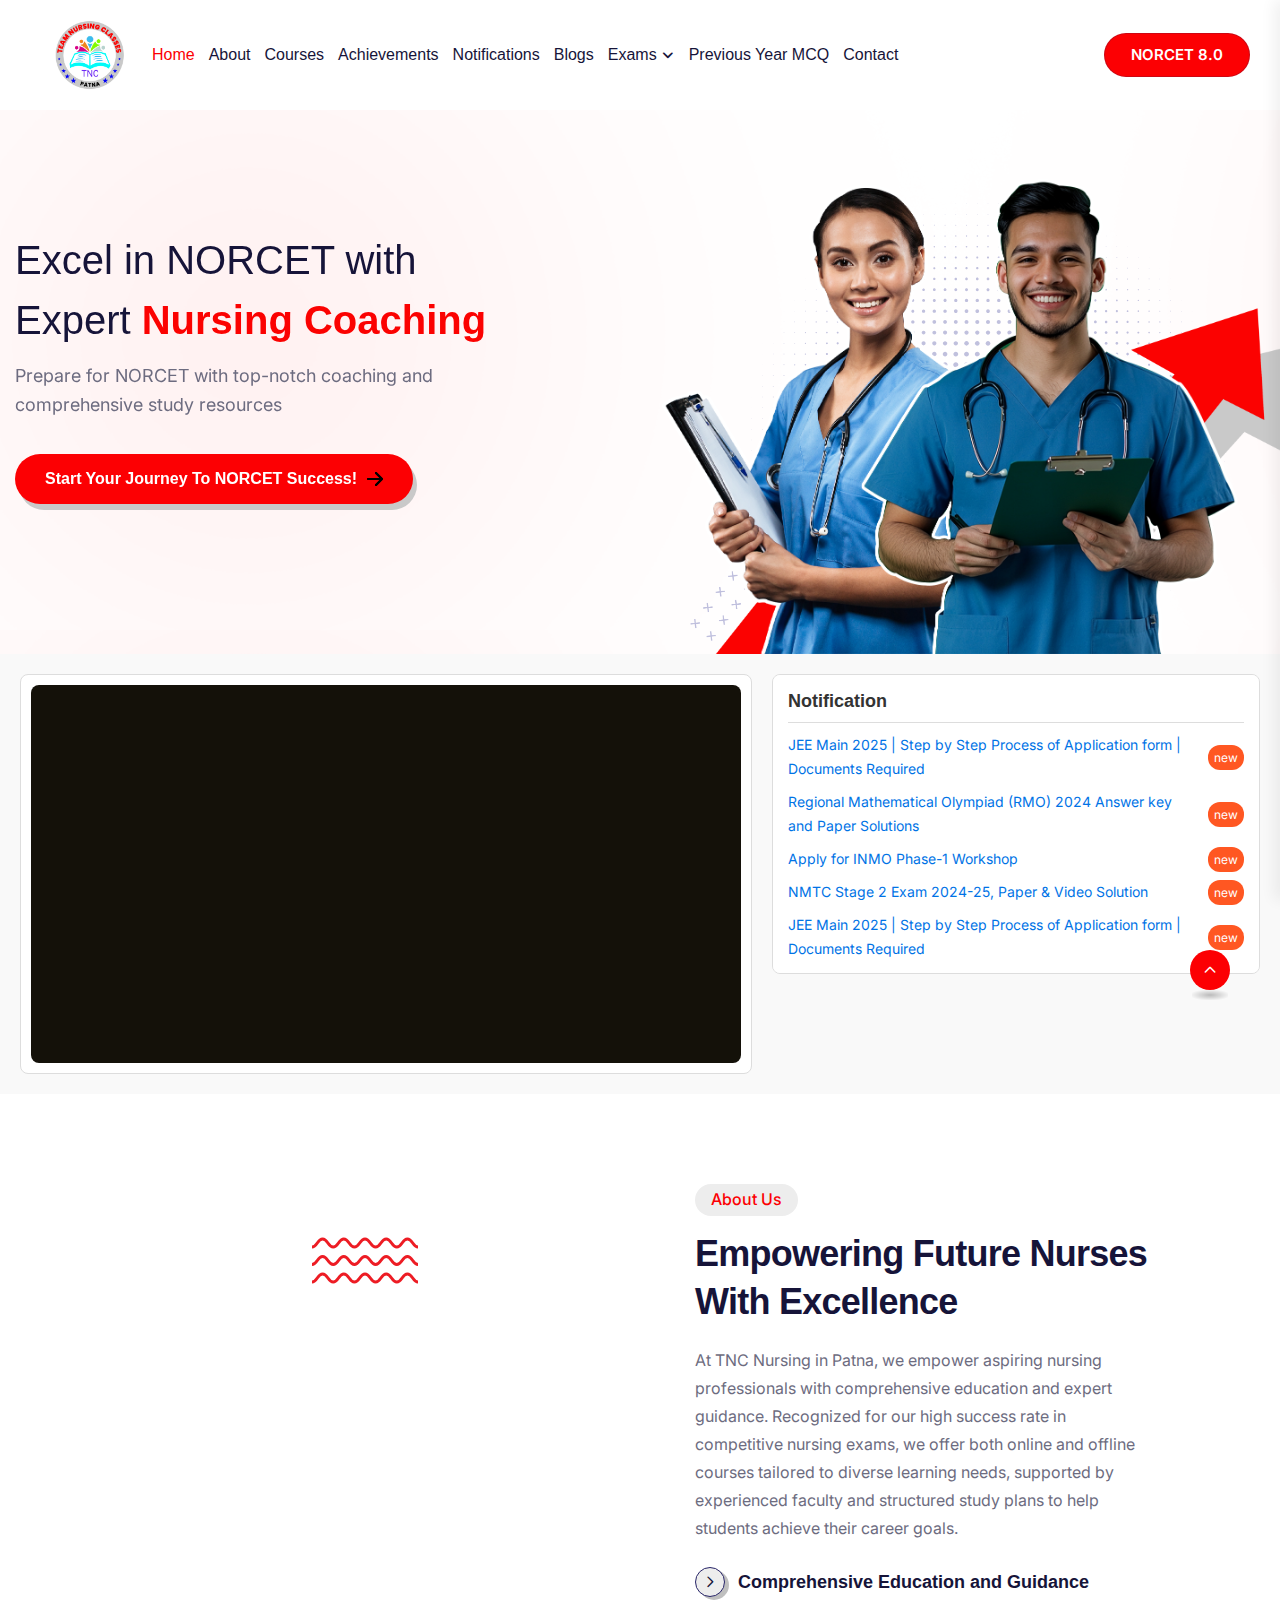
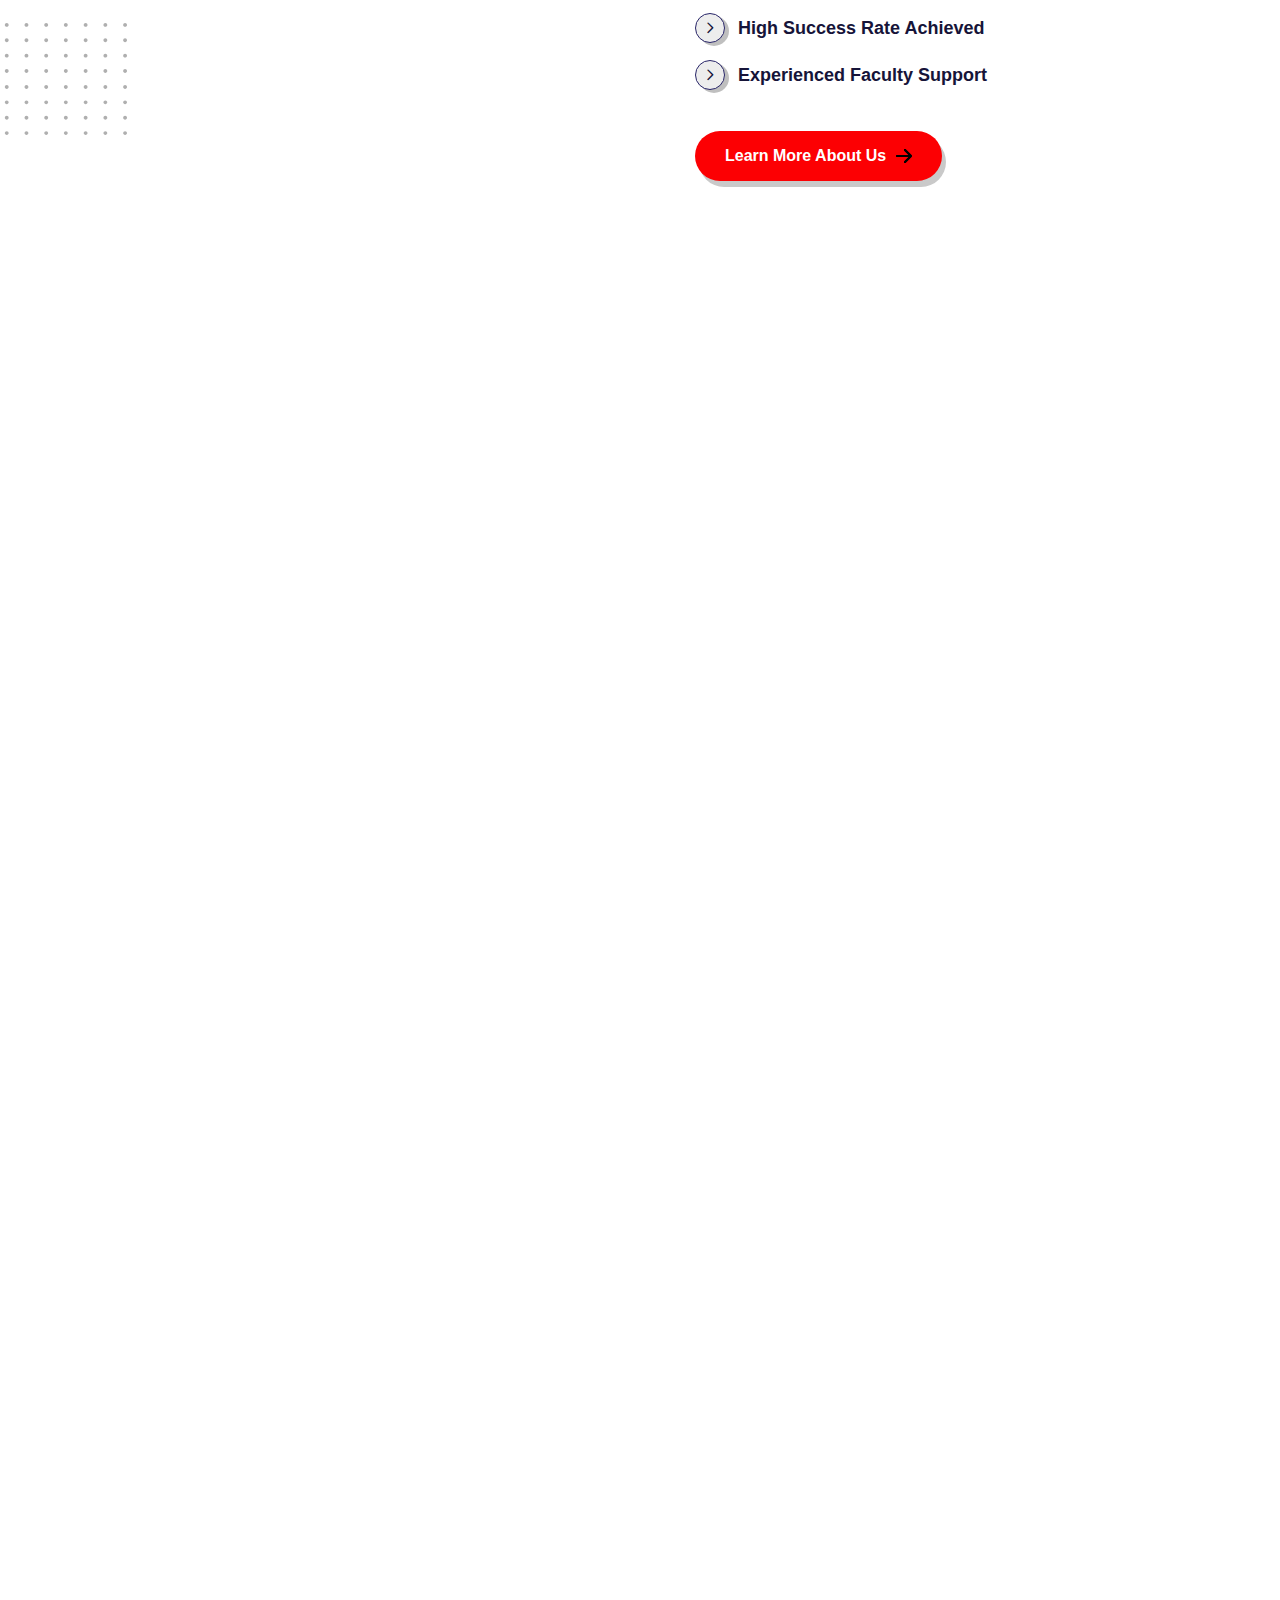
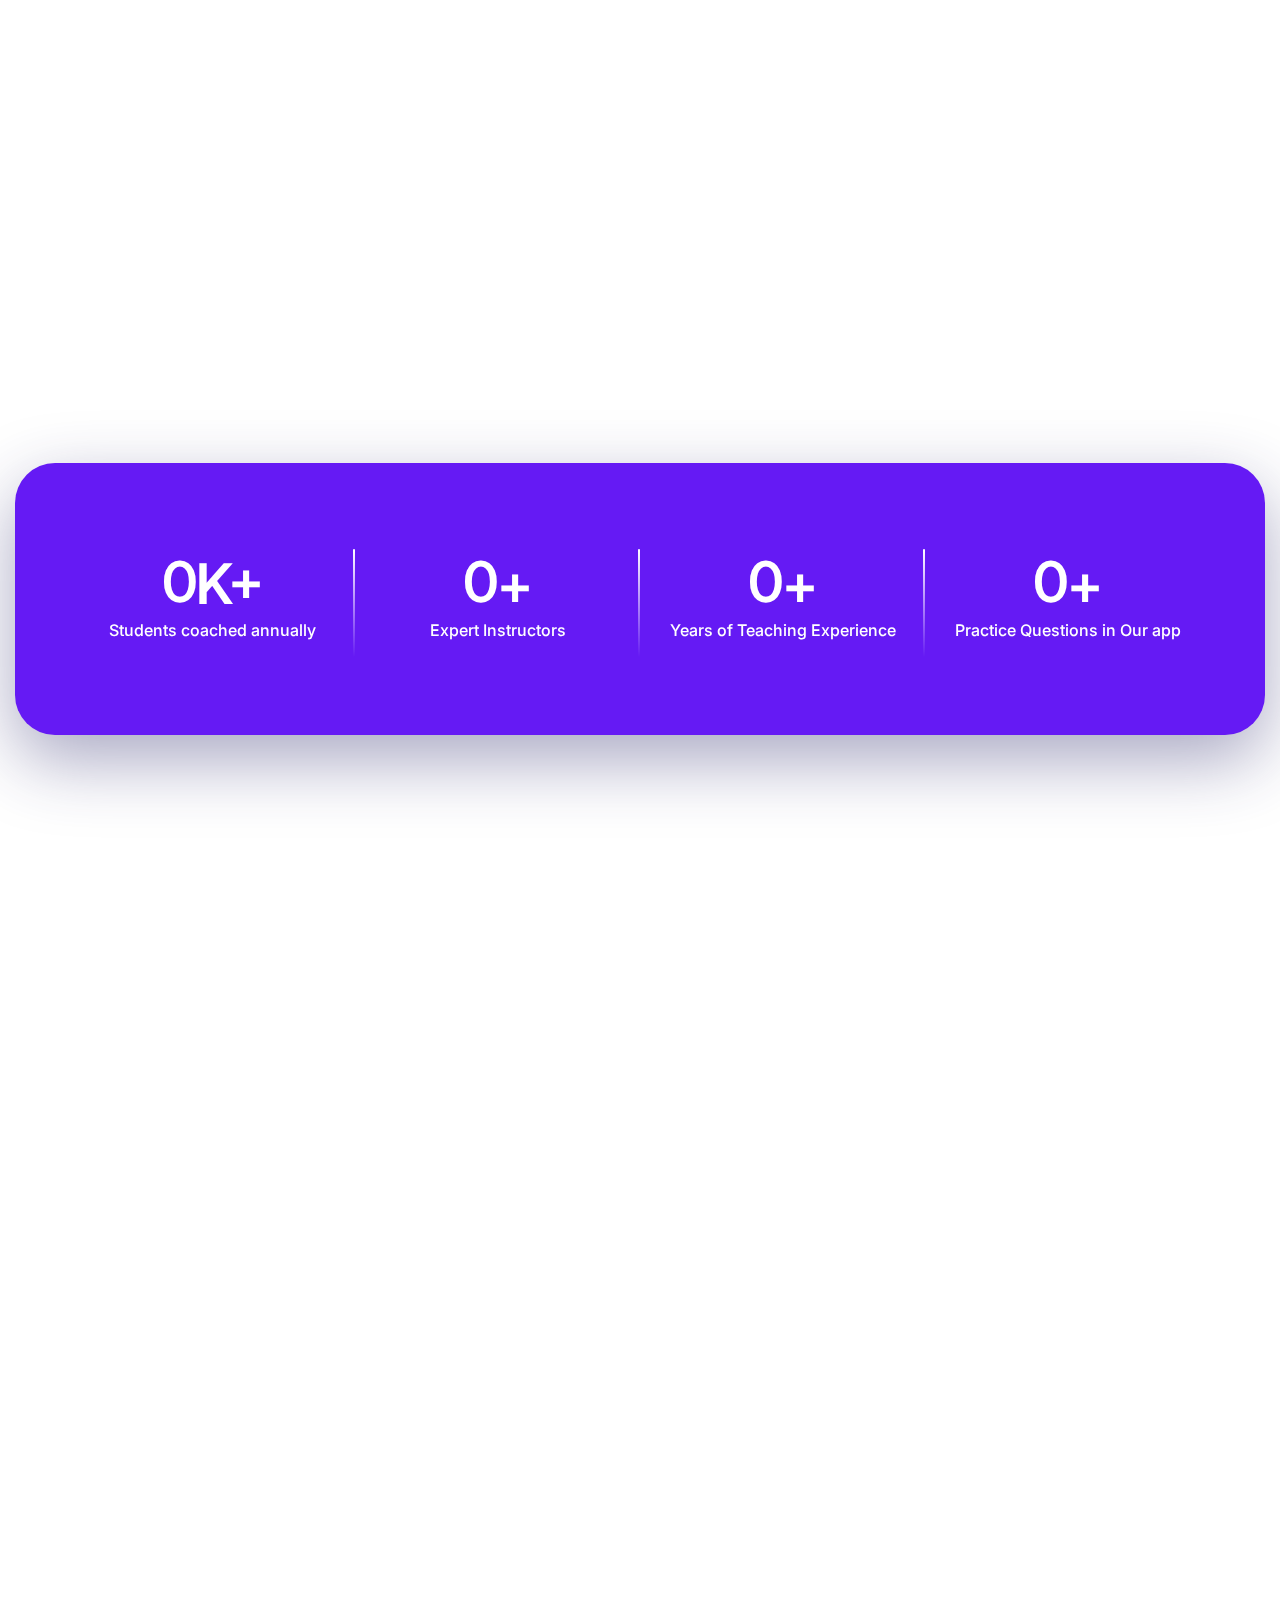
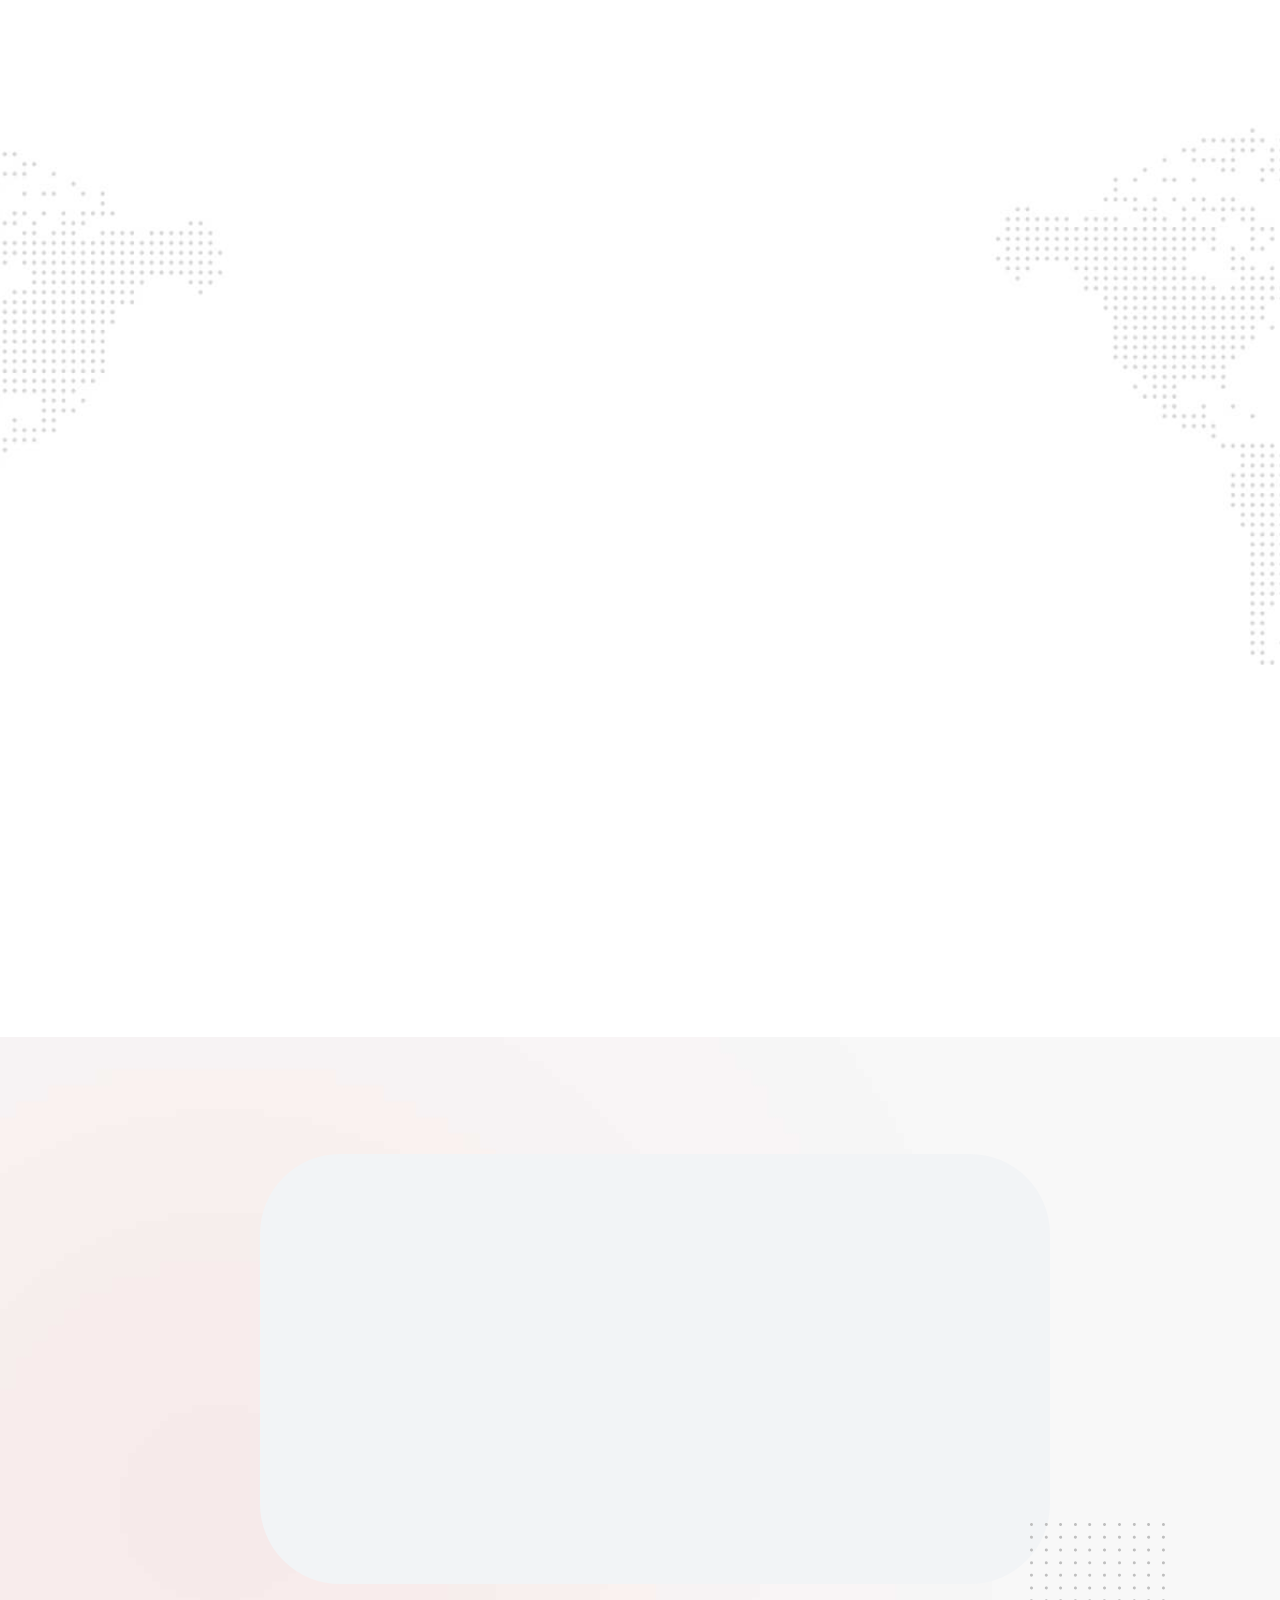
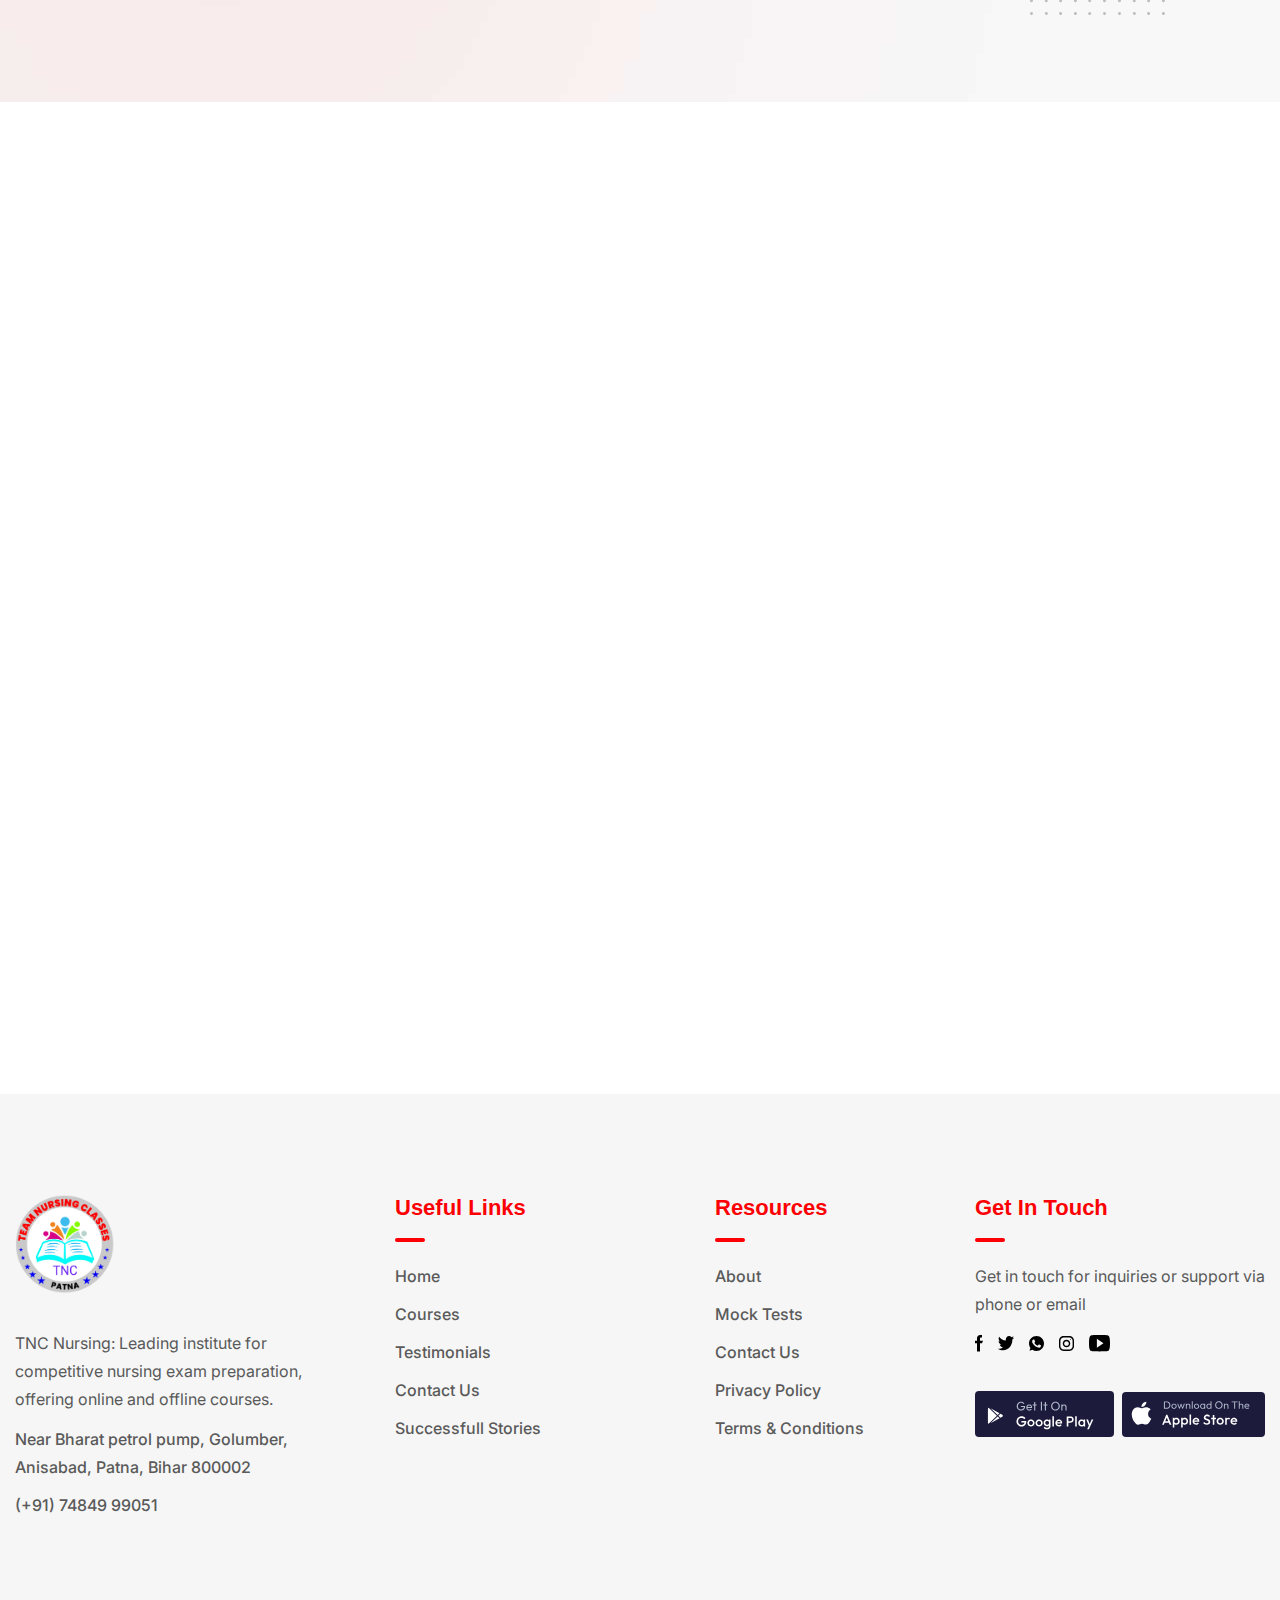
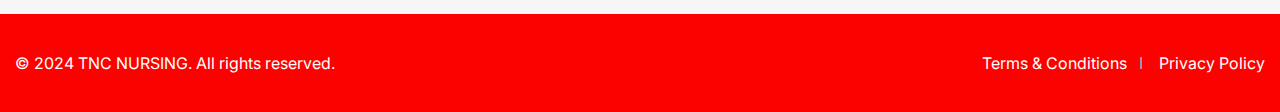
==== commit 02491659: ""Updated CSS for responsive design and added new notification items to HTML, also modified popup but" ====
--- a/index.html
+++ b/index.html
@@ -285,8 +285,9 @@
                             <p data-aos="fade-right" data-aos-delay="600">Prepare for NORCET with top-notch coaching and
                                 comprehensive study resources</p>
                             <div class="banner__btn-wrap" data-aos="fade-right" data-aos-delay="800">
-                                <a href="contact.html" class="btn arrow-btn">Start Your Journey to NORCET Success!<img
-                                        src="assets/img/icons/right_arrow.svg" alt="img" class="injectable"></a>
+                                <button id="openPopupBtn" class="btn arrow-btn">Start Your Journey to NORCET
+                                    Success!<img src="assets/img/icons/right_arrow.svg" alt="img"
+                                        class="injectable"></button>
                             </div>
                         </div>
                     </div>
@@ -348,6 +349,54 @@
                 <div class="custom-notifications">
                     <h3 class="custom-notifications-title">Notification</h3>
                     <ul class="custom-notifications-list">
+                        <li class="custom-notification-item">
+                            <a href="#" class="custom-notification-link">
+                                JEE Main 2025 | Step by Step Process of Application form | Documents Required
+                                <span class="custom-badge">new</span>
+                            </a>
+                        </li>
+                        <li class="custom-notification-item">
+                            <a href="#" class="custom-notification-link">
+                                Regional Mathematical Olympiad (RMO) 2024 Answer key and Paper Solutions
+                                <span class="custom-badge">new</span>
+                            </a>
+                        </li>
+                        <li class="custom-notification-item">
+                            <a href="#" class="custom-notification-link">
+                                Apply for INMO Phase-1 Workshop
+                                <span class="custom-badge">new</span>
+                            </a>
+                        </li>
+                        <li class="custom-notification-item">
+                            <a href="#" class="custom-notification-link">
+                                NMTC Stage 2 Exam 2024-25, Paper & Video Solution
+                                <span class="custom-badge">new</span>
+                            </a>
+                        </li>
+                        <li class="custom-notification-item">
+                            <a href="#" class="custom-notification-link">
+                                JEE Main 2025 | Step by Step Process of Application form | Documents Required
+                                <span class="custom-badge">new</span>
+                            </a>
+                        </li>
+                        <li class="custom-notification-item">
+                            <a href="#" class="custom-notification-link">
+                                Regional Mathematical Olympiad (RMO) 2024 Answer key and Paper Solutions
+                                <span class="custom-badge">new</span>
+                            </a>
+                        </li>
+                        <li class="custom-notification-item">
+                            <a href="#" class="custom-notification-link">
+                                Apply for INMO Phase-1 Workshop
+                                <span class="custom-badge">new</span>
+                            </a>
+                        </li>
+                        <li class="custom-notification-item">
+                            <a href="#" class="custom-notification-link">
+                                NMTC Stage 2 Exam 2024-25, Paper & Video Solution
+                                <span class="custom-badge">new</span>
+                            </a>
+                        </li>
                         <li class="custom-notification-item">
                             <a href="#" class="custom-notification-link">
                                 JEE Main 2025 | Step by Step Process of Application form | Documents Required
@@ -1403,22 +1452,34 @@
                 navigation: {
                     nextEl: ".custom-swiper-button-next",
                     prevEl: ".custom-swiper-button-prev",
+                },
+                breakpoints: {
+                    // For desktop
+                    1024: {
+                        slidesPerView: 1, // Show 1he slides on larger screens
+                    },
+                    // For tablets
+                    768: {
+                        slidesPerView: 2, // Show 2 slides on tablets
+                    },
+                    // For mobile
+                    480: {
+                        slidesPerView: 3, // Show 3 slides on mobile screens
+                    },
                 }
             });
         });
 
         document.addEventListener("DOMContentLoaded", () => {
+            const openPopupBtn = document.getElementById("openPopupBtn");
             const popupOverlay = document.getElementById("popupOverlay");
             const popupCloseBtn = document.getElementById("popupCloseBtn");
             const popupForm = document.getElementById("popupForm");
 
-            // Open popup after 5 seconds, only once per session
-            setTimeout(() => {
-                if (!sessionStorage.getItem("popupShown")) {
-                    popupOverlay.style.display = "flex";
-                    sessionStorage.setItem("popupShown", "true");
-                }
-            }, 5000);
+            // Open popup on button click
+            openPopupBtn.addEventListener("click", () => {
+                popupOverlay.style.display = "flex";
+            });
 
             // Close popup
             popupCloseBtn.addEventListener("click", () => {
--- a/assets/css/main.css
+++ b/assets/css/main.css
@@ -20488,6 +20488,8 @@
   padding: 15px;
   border: 1px solid #ddd;
   border-radius: 8px;
+  height: 300px;
+  overflow-y: scroll;
 }
 
 .custom-notifications-title {
@@ -20529,6 +20531,69 @@
   padding: 2px 6px;
   border-radius: 12px;
   margin-left: 10px;
+}
+
+/* Responsive Adjustments */
+
+/* For tablets (screen width less than 1024px) */
+@media screen and (max-width: 1024px) {
+  .custom-section-grid {
+    grid-template-columns: 1fr; /* Single-column layout */
+    gap: 15px;
+    padding: 100px;
+  }
+
+  .custom-video-slider {
+    height: 300px; /* Adjust height for smaller screens */
+  }
+
+  .custom-notifications {
+    height: auto; /* Let it expand based on content */
+  }
+}
+
+/* For mobile devices (screen width less than 768px) */
+@media screen and (max-width: 768px) {
+  .custom-section {
+    padding: 15px; /* Reduce padding for smaller screens */
+  }
+
+  .custom-video-slider {
+    height: 250px;
+  }
+
+  .custom-notifications-title {
+    font-size: 16px; /* Adjust font size */
+  }
+
+  .custom-notification-link {
+    font-size: 13px; /* Adjust font size */
+  }
+
+  .custom-badge {
+    font-size: 10px; /* Adjust badge size */
+    padding: 2px 5px;
+  }
+}
+
+/* For small mobile devices (screen width less than 480px) */
+@media screen and (max-width: 480px) {
+  .custom-section-grid {
+    grid-template-columns: 1fr;
+     /* Single column for very small screens */
+  }
+
+  .custom-video-slider {
+    height: 200px;
+  }
+
+  .custom-notifications-title {
+    font-size: 14px;
+  }
+
+  .custom-notification-link {
+    font-size: 12px;
+  }
 }
 
 /* Answers page css  */
